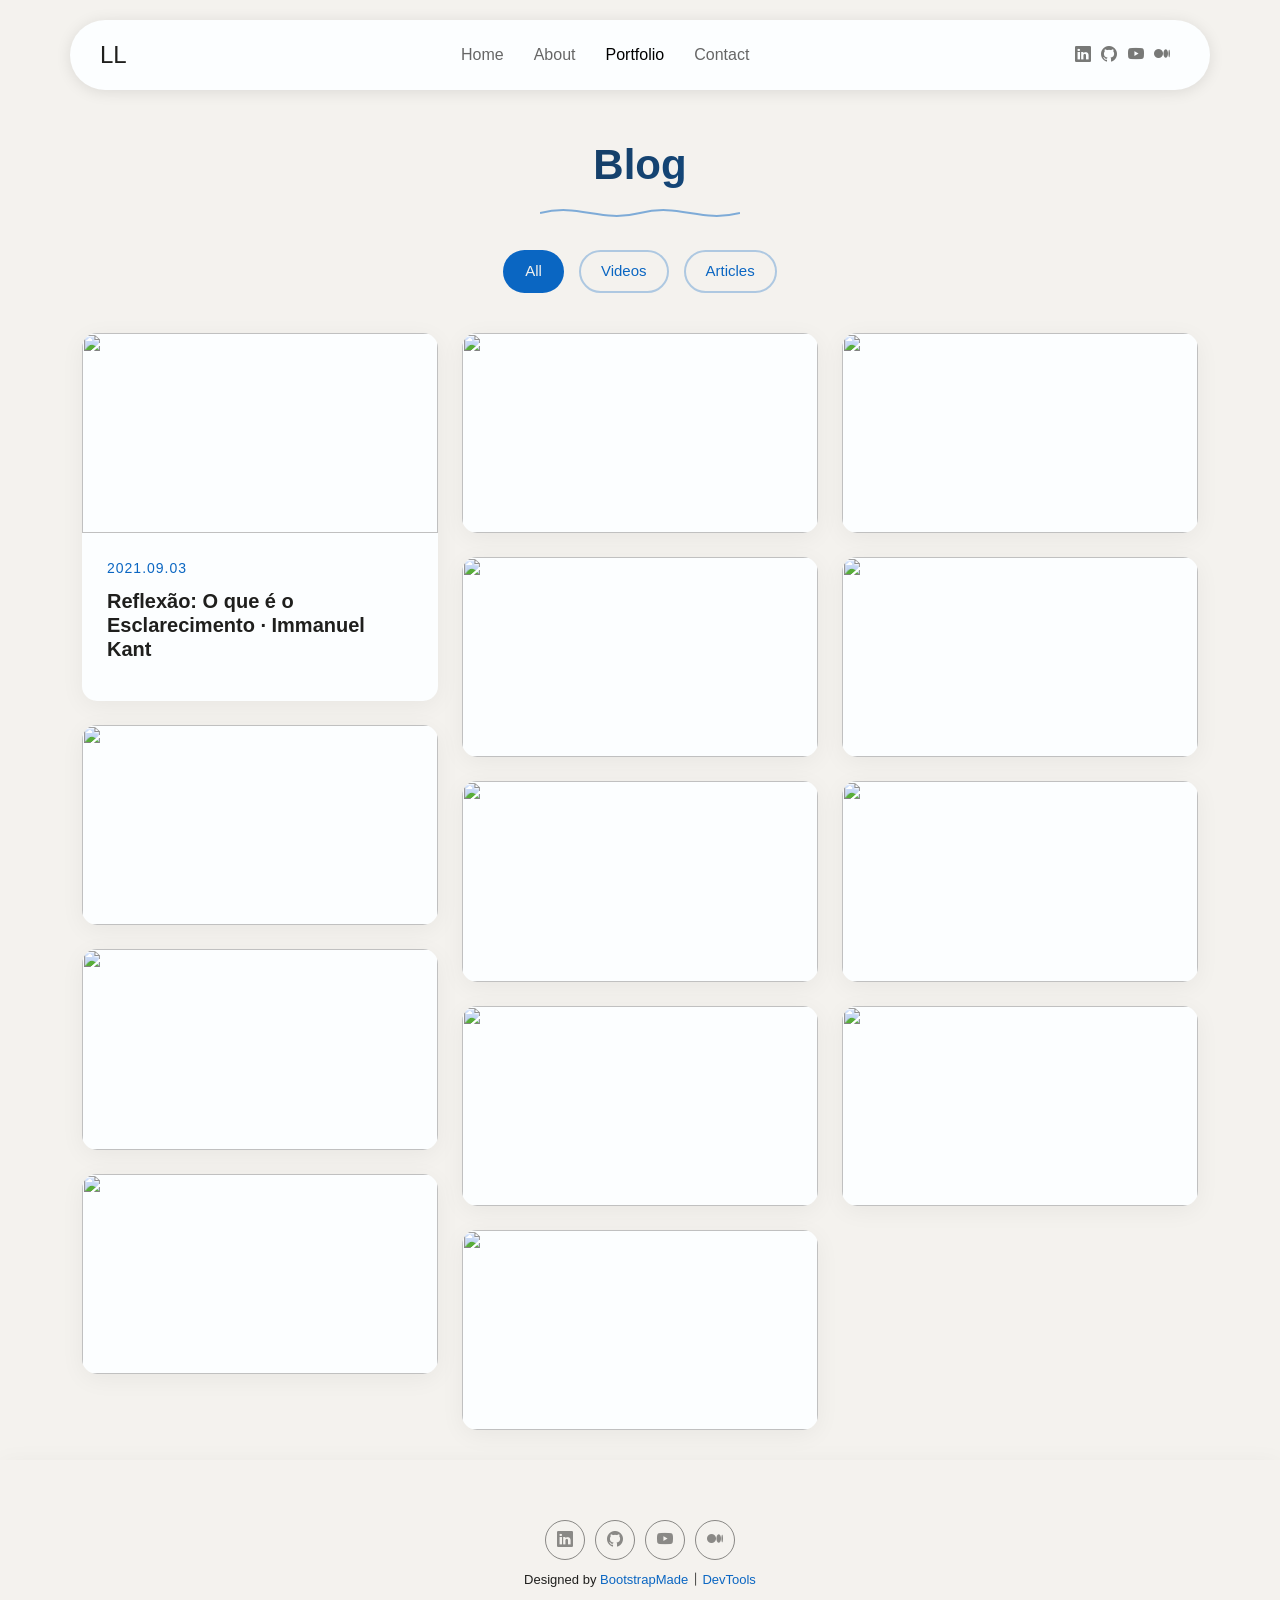
==== blog.html @ 1024ccae "att" ====
<!DOCTYPE html>
<html lang="en">

<head>
    <meta charset="utf-8">
    <meta content="width=device-width, initial-scale=1.0" name="viewport">
    <title>Blog | LucasLeal</title>
    <meta name="description" content="">
    <meta name="keywords" content="">

    <!-- Favicons -->
    <link href="https://avatars.githubusercontent.com/u/69632369?raw=true" rel="icon">
    <link href="https://avatars.githubusercontent.com/u/69632369?raw=true" rel="apple-touch-icon">

    <!-- Fonts -->
    <link href="https://fonts.googleapis.com" rel="preconnect">
    <link href="https://fonts.gstatic.com" rel="preconnect" crossorigin>
    <link
        href="https://fonts.googleapis.com/css2?family=Roboto:ital,wght@0,100;0,300;0,400;0,500;0,700;0,900;1,100;1,300;1,400;1,500;1,700;1,900&family=Noto+Sans:ital,wght@0,100;0,200;0,300;0,400;0,500;0,600;0,700;0,800;0,900;1,100;1,200;1,300;1,400;1,500;1,600;1,700;1,800;1,900&family=Questrial:wght@400&display=swap"
        rel="stylesheet">

    <!-- Vendor CSS Files -->
    <link href="assets/vendor/bootstrap/css/bootstrap.min.css" rel="stylesheet">
    <link href="assets/vendor/bootstrap-icons/bootstrap-icons.css" rel="stylesheet">
    <link href="assets/vendor/aos/aos.css" rel="stylesheet">
    <link href="assets/vendor/glightbox/css/glightbox.min.css" rel="stylesheet">
    <link href="assets/vendor/swiper/swiper-bundle.min.css" rel="stylesheet">

    <!-- Main CSS File -->
    <link href="assets/css/main.css" rel="stylesheet">
</head>

<body class="index-page">

    <header id="header" class="header d-flex align-items-center sticky-top">
        <div
            class="header-container container-fluid container-xl position-relative d-flex align-items-center justify-content-between">

            <a href="index.html" class="logo d-flex align-items-center me-auto me-xl-0">
                <!-- Uncomment the line below if you also wish to use an image logo -->
                <!-- <img src="assets/img/logo.webp" alt=""> -->
                <h1 class="sitename">LL</h1>
            </a>

            <nav id="navmenu" class="navmenu">
                <ul>
                    <li><a href="index.html">Home</a></li>
                    <li><a href="index.html#about">About</a></li>
                    <li><a href="index.html#portfolio">Portfolio</a></li>
                    <!-- <li><a href="index.html#services">Services</a></li> -->
                    <!-- <li><a href="resume.html" class="active">Resume</a></li> -->
                    <li><a href="index.html#contact">Contact</a></li>
                </ul>
                <i class="mobile-nav-toggle d-xl-none bi bi-list"></i>
            </nav>

            <div class="header-social-links">
                <a href="https://linkedin.com/in/lucasoal" class="linkedin" target="_blank"><i
                        class="bi bi-linkedin"></i></a>
                <a href="https://github.com/lucasoal" class="github" target="_blank"><i class="bi bi-github"></i></a>
                <a href="https://youtube.com/@lucas-oal" class="youtube" target="_blank"><i
                        class="bi bi-youtube"></i></a>
                <a href="https://lucasoal.medium.com/" class="medium" target="_blank"><i class="bi bi-medium"></i></a>
            </div>

        </div>
    </header>

    <main class="main">

        <section id="portfolio" class="portfolio section">

            <!-- Section Title -->
            <div class="container section-title" data-aos="fade-up">
                <h2>Blog</h2>
                <div class="title-shape">
                    <svg viewBox="0 0 200 20" xmlns="http://www.w3.org/2000/svg">
                        <path d="M 0,10 C 40,0 60,20 100,10 C 140,0 160,20 200,10" fill="none" stroke="currentColor"
                            stroke-width="2"></path>
                    </svg>
                </div>
            </div><!-- End Section Title -->

            <div class="container" data-aos="fade-up" data-aos-delay="100">

                <div class="isotope-layout" data-default-filter="*" data-layout="masonry" data-sort="original-order">

                    <div class="portfolio-filters-container" data-aos="fade-up" data-aos-delay="200">
                        <ul class="portfolio-filters isotope-filters">
                            <li data-filter="*" class="filter-active">All</li>
                            <li data-filter=".filter-vid">Videos</li>
                            <li data-filter=".filter-art">Articles</li>
                        </ul>
                    </div>

                    <div class="row g-4 isotope-container" data-aos="fade-up" data-aos-delay="300">

                        <div class="col-lg-4 col-md-6 portfolio-item isotope-item filter-vid filter-art">
                            <div class="portfolio-card">
                                <a target="_blank" href="content/blog/20210903.html">
                                    <div class="portfolio-image">
                                        <img src="https://encrypted-tbn0.gstatic.com/images?q=tbn:ANd9GcQqfZL1iNmmr-JO8pxd-GyeFeb7_mBfOXdqnLMTwGl5LSW4ZYGEUQ-g-eK-"
                                            class="img-fluid" alt="" loading="lazy">
                                    </div>
                                    <div class="portfolio-content">
                                        <span class="category">2021.09.03</span>
                                        <h3>Reflexão: O que é o Esclarecimento · Immanuel Kant</h3>
                                    </div>
                                </a>
                            </div>
                        </div>

                        <div class="col-lg-4 col-md-6 portfolio-item isotope-item filter-vid filter-vid">
                            <div class="portfolio-card">
                                <a target="_blank" href="https://youtube.com/watch?v=o0PtoeNzi6Y">
                                    <div class="portfolio-image">
                                        <img src="https://img.youtube.com/vi/o0PtoeNzi6Y/maxresdefault.jpg"
                                            class="img-fluid" alt="" loading="lazy">
                                    </div>
                                </a>
                            </div>
                        </div>

                        <div class="col-lg-4 col-md-6 portfolio-item isotope-item filter-vid filter-vid">
                            <div class="portfolio-card">
                                <a target="_blank" href="https://youtube.com/watch?v=UHiqBANw3MU">
                                    <div class="portfolio-image">
                                        <img src="https://img.youtube.com/vi/UHiqBANw3MU/maxresdefault.jpg"
                                            class="img-fluid" alt="" loading="lazy">
                                    </div>
                                </a>
                            </div>
                        </div>

                        <div class="col-lg-4 col-md-6 portfolio-item isotope-item filter-vid filter-vid">
                            <div class="portfolio-card">
                                <a target="_blank" href="https://youtube.com/watch?v=PtdKXMwFg2c">
                                    <div class="portfolio-image">
                                        <img src="https://img.youtube.com/vi/PtdKXMwFg2c/maxresdefault.jpg"
                                            class="img-fluid" alt="" loading="lazy">
                                    </div>
                                </a>
                            </div>
                        </div>

                        <div class="col-lg-4 col-md-6 portfolio-item isotope-item filter-vid filter-vid">
                            <div class="portfolio-card">
                                <a target="_blank" href="https://youtube.com/watch?v=E7MuDGmdPfQ">
                                    <div class="portfolio-image">
                                        <img src="https://img.youtube.com/vi/E7MuDGmdPfQ/maxresdefault.jpg"
                                            class="img-fluid" alt="" loading="lazy">
                                    </div>
                                </a>
                            </div>
                        </div>

                        <div class="col-lg-4 col-md-6 portfolio-item isotope-item filter-vid">
                            <div class="portfolio-card">
                                <a target="_blank" href="https://www.youtube.com/watch?v=v-wvgvImLEM">
                                    <div class="portfolio-image">
                                        <img src="https://img.youtube.com/vi/v-wvgvImLEM/maxresdefault.jpg"
                                            class="img-fluid" alt="" loading="lazy">
                                    </div>
                                </a>
                            </div>
                        </div>

                        <div class="col-lg-4 col-md-6 portfolio-item isotope-item filter-vid">
                            <div class="portfolio-card">
                                <a target="_blank" href="https://www.youtube.com/watch?v=ZxhF2IJcoic">
                                    <div class="portfolio-image">
                                        <img src="https://img.youtube.com/vi/ZxhF2IJcoic/maxresdefault.jpg"
                                            class="img-fluid" alt="" loading="lazy">
                                    </div>
                                </a>
                            </div>
                        </div>

                        <div class="col-lg-4 col-md-6 portfolio-item isotope-item filter-vid">
                            <div class="portfolio-card">
                                <a target="_blank" href="https://www.youtube.com/watch?v=_PSj1qLiiYw">
                                    <div class="portfolio-image">
                                        <img src="https://img.youtube.com/vi/_PSj1qLiiYw/maxresdefault.jpg"
                                            class="img-fluid" alt="" loading="lazy">
                                    </div>
                                </a>
                            </div>
                        </div>

                        <div class="col-lg-4 col-md-6 portfolio-item isotope-item filter-vid">
                            <div class="portfolio-card">
                                <a target="_blank" href="https://www.youtube.com/watch?v=UJZzpGr04xU">
                                    <div class="portfolio-image">
                                        <img src="https://img.youtube.com/vi/UJZzpGr04xU/maxresdefault.jpg"
                                            class="img-fluid" alt="" loading="lazy">
                                    </div>
                                </a>
                            </div>
                        </div>

                        <div class="col-lg-4 col-md-6 portfolio-item isotope-item filter-vid">
                            <div class="portfolio-card">
                                <a target="_blank" href="https://www.youtube.com/watch?v=zUuKocvuwJo">
                                    <div class="portfolio-image">
                                        <img src="https://img.youtube.com/vi/zUuKocvuwJo/maxresdefault.jpg"
                                            class="img-fluid" alt="" loading="lazy">
                                    </div>
                                </a>
                            </div>
                        </div>

                        <div class="col-lg-4 col-md-6 portfolio-item isotope-item filter-vid">
                            <div class="portfolio-card">
                                <a target="_blank" href="https://www.youtube.com/watch?v=li1b_TJkwVA">
                                    <div class="portfolio-image">
                                        <img src="https://img.youtube.com/vi/li1b_TJkwVA/maxresdefault.jpg"
                                            class="img-fluid" alt="" loading="lazy">
                                    </div>
                                </a>
                            </div>
                        </div>

                        <div class="col-lg-4 col-md-6 portfolio-item isotope-item filter-vid">
                            <div class="portfolio-card">
                                <a target="_blank" href="https://www.youtube.com/watch?v=KUU2pD9Y4Vo">
                                    <div class="portfolio-image">
                                        <img src="https://img.youtube.com/vi/KUU2pD9Y4Vo/maxresdefault.jpg"
                                            class="img-fluid" alt="" loading="lazy">
                                    </div>
                                </a>
                            </div>
                        </div>

                        <div class="col-lg-4 col-md-6 portfolio-item isotope-item filter-vid">
                            <div class="portfolio-card">
                                <a target="_blank" href="https://www.youtube.com/watch?v=JtbCQ2x296s">
                                    <div class="portfolio-image">
                                        <img src="https://img.youtube.com/vi/JtbCQ2x296s/maxresdefault.jpg"
                                            class="img-fluid" alt="" loading="lazy">
                                    </div>
                                </a>
                            </div>
                        </div>

                    </div>
                </div>
            </div>

        </section>
    </main>

    <footer id="footer" class="footer">

        <div class="container">
            <div class="social-links d-flex justify-content-center">
                <a href="https://linkedin.com/in/lucasoal" target="_blank"><i class="bi bi-linkedin"></i></a>
                <a href="https://github.com/lucasoal" target="_blank"><i class="bi bi-github"></i></a>
                <a href="https://youtube.com/@lucas-oal" target="_blank"><i class="bi bi-youtube"></i></a>
                <a href="https://lucasoal.medium.com/" target="_blank"><i class="bi bi-medium"></i></a>
            </div>
            <div class="credits">
                <!-- All the links in the footer should remain intact. -->
                <!-- You can delete the links only if you've purchased the pro version. -->
                <!-- Licensing information: https://bootstrapmade.com/license/ -->
                <!-- Purchase the pro version with working PHP/AJAX contact form: [buy-url] -->
                Designed by <a href="https://bootstrapmade.com/">BootstrapMade</a> ⏐ <a
                    href="https://bootstrapmade.com/tools/">DevTools</a>
            </div>
        </div>

    </footer>

    <!-- Scroll Top -->
    <a href="#" id="scroll-top" class="scroll-top d-flex align-items-center justify-content-center"><i
            class="bi bi-arrow-up-short"></i></a>

    <!-- Vendor JS Files -->
    <script src="assets/vendor/bootstrap/js/bootstrap.bundle.min.js"></script>
    <script src="assets/vendor/php-email-form/validate.js"></script>
    <script src="assets/vendor/aos/aos.js"></script>
    <script src="assets/vendor/waypoints/noframework.waypoints.js"></script>
    <script src="assets/vendor/glightbox/js/glightbox.min.js"></script>
    <script src="assets/vendor/imagesloaded/imagesloaded.pkgd.min.js"></script>
    <script src="assets/vendor/isotope-layout/isotope.pkgd.min.js"></script>
    <script src="assets/vendor/swiper/swiper-bundle.min.js"></script>

    <!-- Main JS File -->
    <script src="assets/js/main.js"></script>

</body>

</html>
---- assets/css/main.css ----
/**
* Template Name: LL
* Template URL: https://bootstrapmade.com/easyfolio-bootstrap-portfolio-template/
* Updated: Feb 21 2025 with Bootstrap v5.3.3
* Author: BootstrapMade.com
* License: https://bootstrapmade.com/license/
*/

/*--------------------------------------------------------------
# Font & Color Variables
# Help: https://bootstrapmade.com/color-system/
--------------------------------------------------------------*/
/* Fonts */
:root {
  --default-font: "Helvetica", "Roboto", system-ui, -apple-system, "Segoe UI", Roboto, Arial, "Noto Sans", "Liberation Sans", sans-serif, "Apple Color Emoji", "Segoe UI Emoji", "Segoe UI Symbol", "Noto Color Emoji";
  --heading-font: "Helvetica", "Questrial", sans-serif;
  --nav-font: "Helvetica", "Noto Sans", sans-serif;
}

/* Global Colors - The following color variables are used throughout the website. Updating them here will change the color scheme of the entire website */
:root {
  --background-color: #F4F2EE;
  /* Background color for the entire website, including individual sections */
  --default-color: #1f1f1d;
  /* Default color used for the majority of the text content across the entire website */
  --heading-color: #1f1f1d;
  /* Color for headings, subheadings and title throughout the website */
  --accent-color: #0A66C2;
  /* Accent color that represents your brand on the website. It's used for buttons, links, and other elements that need to stand out */
  --surface-color: #fcfeff;
  /* The surface color is used as a background of boxed elements within sections, such as cards, icon boxes, or other elements that require a visual separation from the global background. */
  --contrast-color: #F4F2EE;
  /* Contrast color for text, ensuring readability against backgrounds of accent, heading, or default colors. */
}

/* Nav Menu Colors - The following color variables are used specifically for the navigation menu. They are separate from the global colors to allow for more customization options */
:root {
  --nav-color: #666666;
  /* The default color of the main navmenu links */
  --nav-hover-color: #000000;
  /* Applied to main navmenu links when they are hovered over or active */
  --nav-mobile-background-color: #1B1F23;
  /* Used as the background color for mobile navigation menu */
  --nav-dropdown-background-color: #1B1F23;
  /* Used as the background color for dropdown items that appear when hovering over primary navigation items */
  --nav-dropdown-color: #F4F2EE;
  /* Used for navigation links of the dropdown items in the navigation menu. */
  --nav-dropdown-hover-color: #0A66C2;
  /* Similar to --nav-hover-color, this color is applied to dropdown navigation links when they are hovered over. */
}

/* Color Presets - These classes override global colors when applied to any section or element, providing reuse of the sam color scheme. */

.light-background {
  --background-color: #ffffff;
  --surface-color: #DDE7F1;
}

.dark-background {
  --background-color: #000000;
  --default-color: #e2e2e0;
  --heading-color: #ffffff;
  --accent-color: #0A66C2;
  --surface-color: #1B1F23;
  --contrast-color: #000000;
}

/* Smooth scroll */
:root {
  scroll-behavior: smooth;
}

/*--------------------------------------------------------------
# General Styling & Shared Classes
--------------------------------------------------------------*/
body {
  color: var(--default-color);
  background-color: var(--background-color);
  font-family: var(--default-font);
}

a {
  color: var(--accent-color);
  text-decoration: none;
  transition: 0.3s;
}

a:hover {
  color: color-mix(in srgb, var(--accent-color), transparent 25%);
  text-decoration: none;
}

h1,
h2,
h3,
h4,
h5,
h6 {
  color: var(--heading-color);
  font-family: var(--heading-font);
}

/* PHP Email Form Messages
------------------------------*/
.php-email-form .error-message {
  display: none;
  background: #df1529;
  color: #ffffff;
  text-align: left;
  padding: 15px;
  margin-bottom: 24px;
  font-weight: 600;
}

.php-email-form .sent-message {
  display: none;
  color: #ffffff;
  background: #059652;
  text-align: center;
  padding: 15px;
  margin-bottom: 24px;
  font-weight: 600;
}

.php-email-form .loading {
  display: none;
  background: var(--surface-color);
  text-align: center;
  padding: 15px;
  margin-bottom: 24px;
}

.php-email-form .loading:before {
  content: "";
  display: inline-block;
  border-radius: 50%;
  width: 24px;
  height: 24px;
  margin: 0 10px -6px 0;
  border: 3px solid var(--accent-color);
  border-top-color: var(--surface-color);
  animation: php-email-form-loading 1s linear infinite;
}

@keyframes php-email-form-loading {
  0% {
    transform: rotate(0deg);
  }

  100% {
    transform: rotate(360deg);
  }
}

/*--------------------------------------------------------------
# Global Header
--------------------------------------------------------------*/
.header {
  color: var(--default-color);
  background-color: var(--background-color);
  padding: 20px 0;
  transition: all 0.5s;
  z-index: 997;
}

.header .header-container {
  background: var(--surface-color);
  border-radius: 50px;
  padding: 5px 25px;
  box-shadow: 0px 2px 15px rgba(0, 0, 0, 0.1);
}

.header .logo {
  line-height: 1;
}

.header .logo img {
  max-height: 36px;
  margin-right: 8px;
}

.header .logo h1 {
  font-size: 24px;
  margin: 0;
  padding-left: 5px;
  font-weight: 500;
  color: var(--heading-color);
}

.header .header-social-links {
  padding-right: 15px;
}

.header .header-social-links a {
  color: color-mix(in srgb, var(--default-color), transparent 40%);
  padding-left: 6px;
  display: inline-block;
  transition: 0.3s;
  font-size: 16px;
}

.header .header-social-links a:hover {
  color: var(--accent-color);
}

.header .header-social-links a i {
  line-height: 0px;
}

@media (max-width: 1200px) {
  .header {
    padding-top: 10px;
  }

  .header .header-container {
    margin-left: 10px;
    margin-right: 10px;
    padding: 10px 5px 10px 15px;
  }

  .header .logo {
    order: 1;
  }

  .header .header-social-links {
    order: 2;
  }

  .header .navmenu {
    order: 3;
  }
}

/*--------------------------------------------------------------
# Navigation Menu
--------------------------------------------------------------*/
/* Navmenu - Desktop */
@media (min-width: 1200px) {
  .navmenu {
    padding: 0;
  }

  .navmenu ul {
    margin: 0;
    padding: 0;
    display: flex;
    list-style: none;
    align-items: center;
  }

  .navmenu li {
    position: relative;
  }

  .navmenu a,
  .navmenu a:focus {
    color: var(--nav-color);
    padding: 18px 15px;
    font-size: 16px;
    font-family: var(--nav-font);
    /* font-weight: bold; */
    display: flex;
    align-items: center;
    justify-content: space-between;
    white-space: nowrap;
    transition: 0.3s;
  }

  .navmenu a i,
  .navmenu a:focus i {
    font-size: 12px;
    line-height: 0;
    margin-left: 5px;
    transition: 0.3s;
  }

  .navmenu li:last-child a {
    padding-right: 0;
  }

  .navmenu li:hover>a,
  .navmenu .active,
  .navmenu .active:focus {
    color: var(--nav-hover-color);
  }

  .navmenu .dropdown ul {
    margin: 0;
    padding: 10px 0;
    background: var(--nav-dropdown-background-color);
    display: block;
    position: absolute;
    visibility: hidden;
    left: 14px;
    top: 130%;
    opacity: 0;
    transition: 0.3s;
    border-radius: 4px;
    z-index: 99;
    box-shadow: 0px 0px 30px rgba(0, 0, 0, 0.1);
  }

  .navmenu .dropdown ul li {
    min-width: 200px;
  }

  .navmenu .dropdown ul a {
    padding: 10px 20px;
    font-size: 15px;
    text-transform: none;
    color: var(--nav-dropdown-color);
  }

  .navmenu .dropdown ul a i {
    font-size: 12px;
  }

  .navmenu .dropdown ul a:hover,
  .navmenu .dropdown ul .active:hover,
  .navmenu .dropdown ul li:hover>a {
    color: var(--nav-dropdown-hover-color);
  }

  .navmenu .dropdown:hover>ul {
    opacity: 1;
    top: 100%;
    visibility: visible;
  }

  .navmenu .dropdown .dropdown ul {
    top: 0;
    left: -90%;
    visibility: hidden;
  }

  .navmenu .dropdown .dropdown:hover>ul {
    opacity: 1;
    top: 0;
    left: -100%;
    visibility: visible;
  }
}

/* Navmenu - Mobile */
@media (max-width: 1199px) {
  .mobile-nav-toggle {
    color: var(--nav-color);
    font-size: 28px;
    line-height: 0;
    margin-right: 10px;
    cursor: pointer;
    transition: color 0.3s;
  }

  .navmenu {
    padding: 0;
    z-index: 9997;
  }

  .navmenu ul {
    display: none;
    list-style: none;
    position: absolute;
    inset: 60px 20px 20px 20px;
    padding: 10px 0;
    margin: 0;
    border-radius: 6px;
    background-color: var(--nav-mobile-background-color);
    overflow-y: auto;
    transition: 0.3s;
    z-index: 9998;
    box-shadow: 0px 0px 30px rgba(0, 0, 0, 0.1);
  }

  .navmenu a,
  .navmenu a:focus {
    color: var(--nav-dropdown-color);
    padding: 10px 20px;
    font-family: var(--nav-font);
    font-size: 17px;
    font-weight: 500;
    display: flex;
    align-items: center;
    justify-content: space-between;
    white-space: nowrap;
    transition: 0.3s;
  }

  .navmenu a i,
  .navmenu a:focus i {
    font-size: 12px;
    line-height: 0;
    margin-left: 5px;
    width: 30px;
    height: 30px;
    display: flex;
    align-items: center;
    justify-content: center;
    border-radius: 50%;
    transition: 0.3s;
    background-color: color-mix(in srgb, var(--accent-color), transparent 90%);
  }

  .navmenu a i:hover,
  .navmenu a:focus i:hover {
    background-color: var(--accent-color);
    color: var(--contrast-color);
  }

  .navmenu a:hover,
  .navmenu .active,
  .navmenu .active:focus {
    color: var(--nav-dropdown-hover-color);
  }

  .navmenu .active i,
  .navmenu .active:focus i {
    background-color: var(--accent-color);
    color: var(--contrast-color);
    transform: rotate(180deg);
  }

  .navmenu .dropdown ul {
    position: static;
    display: none;
    z-index: 99;
    padding: 10px 0;
    margin: 10px 20px;
    background-color: var(--nav-dropdown-background-color);
    border: 1px solid color-mix(in srgb, var(--default-color), transparent 90%);
    box-shadow: none;
    transition: all 0.5s ease-in-out;
  }

  .navmenu .dropdown ul ul {
    background-color: rgba(33, 37, 41, 0.1);
  }

  .navmenu .dropdown>.dropdown-active {
    display: block;
    background-color: rgba(33, 37, 41, 0.03);
  }

  .mobile-nav-active {
    overflow: hidden;
  }

  .mobile-nav-active .mobile-nav-toggle {
    color: #fff;
    position: absolute;
    font-size: 32px;
    top: 15px;
    right: 15px;
    margin-right: 0;
    z-index: 9999;
  }

  .mobile-nav-active .navmenu {
    position: fixed;
    overflow: hidden;
    inset: 0;
    background: rgba(33, 37, 41, 0.8);
    transition: 0.3s;
  }

  .mobile-nav-active .navmenu>ul {
    display: block;
  }
}

/*--------------------------------------------------------------
# Global Footer
--------------------------------------------------------------*/
.footer {
  color: var(--default-color);
  background-color: var(--background-color);
  font-size: 14px;
  padding: 40px 0;
  position: relative;
  box-shadow: 0 5px 25px rgba(0, 0, 0, 0.05);
}

.footer .copyright p {
  margin-bottom: 0;
}

.footer .social-links {
  margin-top: 20px;
}

.footer .social-links a {
  display: flex;
  align-items: center;
  justify-content: center;
  width: 40px;
  height: 40px;
  border-radius: 50%;
  border: 1px solid color-mix(in srgb, var(--default-color), transparent 50%);
  font-size: 16px;
  color: color-mix(in srgb, var(--default-color), transparent 50%);
  margin: 0 5px;
  transition: 0.3s;
}

.footer .social-links a:hover {
  color: var(--accent-color);
  border-color: var(--accent-color);
}

.footer .credits {
  margin-top: 10px;
  font-size: 13px;
  text-align: center;
}

/*--------------------------------------------------------------
# Scroll Top Button
--------------------------------------------------------------*/
.scroll-top {
  position: fixed;
  visibility: hidden;
  opacity: 0;
  right: 15px;
  bottom: -15px;
  z-index: 99999;
  background-color: var(--accent-color);
  width: 44px;
  height: 44px;
  border-radius: 50px;
  transition: all 0.4s;
}

.scroll-top i {
  font-size: 24px;
  color: var(--contrast-color);
  line-height: 0;
}

.scroll-top:hover {
  background-color: color-mix(in srgb, var(--accent-color), transparent 20%);
  color: var(--contrast-color);
}

.scroll-top.active {
  visibility: visible;
  opacity: 1;
  bottom: 15px;
}

/*--------------------------------------------------------------
# Disable aos animation delay on mobile devices
--------------------------------------------------------------*/
@media screen and (max-width: 768px) {
  [data-aos-delay] {
    transition-delay: 0 !important;
  }
}

/*--------------------------------------------------------------
# Global Page Titles & Breadcrumbs
--------------------------------------------------------------*/
.page-title {
  text-align: center;
  padding: 20px 0;
}

.page-title .breadcrumbs {
  margin-bottom: 1.5rem;
}

.page-title .breadcrumbs .breadcrumb {
  justify-content: center;
  margin: 0;
  padding: 0;
  background: none;
}

.page-title .breadcrumbs .breadcrumb .breadcrumb-item {
  font-size: 0.9rem;
  color: color-mix(in srgb, var(--default-color), transparent 30%);
}

.page-title .breadcrumbs .breadcrumb .breadcrumb-item.active {
  color: var(--accent-color);
}

.page-title .breadcrumbs .breadcrumb .breadcrumb-item a {
  color: inherit;
  text-decoration: none;
  transition: color 0.3s ease;
}

.page-title .breadcrumbs .breadcrumb .breadcrumb-item a:hover {
  color: var(--accent-color);
}

.page-title .breadcrumbs .breadcrumb .breadcrumb-item a i {
  font-size: 0.9rem;
  margin-right: 0.2rem;
}

.page-title .breadcrumbs .breadcrumb .breadcrumb-item+.breadcrumb-item::before {
  color: color-mix(in srgb, var(--default-color), transparent 50%);
}

.page-title .title-wrapper {
  max-width: 800px;
  margin: 0 auto;
  padding: 1rem 0;
}

.page-title .title-wrapper h1 {
  font-size: 2.5rem;
  margin-bottom: 1rem;
  font-weight: 700;
  color: var(--heading-color);
}

.page-title .title-wrapper p {
  font-size: 1.1rem;
  color: color-mix(in srgb, var(--default-color), transparent 20%);
  margin: 0;
  line-height: 1.6;
}

@media (max-width: 768px) {
  .page-title .title-wrapper h1 {
    font-size: 2rem;
  }

  .page-title .title-wrapper p {
    font-size: 1rem;
  }
}

@media (max-width: 576px) {
  .page-title .title-wrapper h1 {
    font-size: 1.75rem;
  }
}

/*--------------------------------------------------------------
# Global Sections
--------------------------------------------------------------*/
section,
.section {
  color: var(--default-color);
  background-color: var(--background-color);
  padding: 30px 0;
  scroll-margin-top: 90px;
  overflow: clip;
}

@media (max-width: 1199px) {

  section,
  .section {
    scroll-margin-top: 66px;
  }
}

/*--------------------------------------------------------------
# Global Section Titles
--------------------------------------------------------------*/
.section-title {
  text-align: center;
  padding-bottom: 30px;
  position: relative;
}

.section-title h2 {
  font-size: 42px;
  font-weight: 700;
  margin-bottom: 10px;
  background: linear-gradient(120deg, var(--heading-color), var(--accent-color));
  -webkit-background-clip: text;
  -webkit-text-fill-color: transparent;
  background-clip: text;
  position: relative;
}

.section-title .title-shape {
  width: 200px;
  height: 20px;
  margin: 0 auto;
  color: var(--accent-color);
  opacity: 0.5;
}

.section-title .title-shape svg {
  width: 100%;
  height: 100%;
}

.section-title p {
  margin: 15px auto 0;
  font-size: 16px;
  max-width: 700px;
  color: color-mix(in srgb, var(--default-color), transparent 25%);
  line-height: 1.8;
}

@media (max-width: 768px) {
  .section-title h2 {
    font-size: 32px;
  }

  .section-title .subtitle-wrapper .subtitle {
    font-size: 13px;
  }
}

/*--------------------------------------------------------------
# Hero Section
--------------------------------------------------------------*/
.hero {
  padding: 30px 0;
  position: relative;
  overflow: hidden;
}

.hero .content h2 {
  font-size: 3.5rem;
  font-weight: 700;
  line-height: 1.2;
  margin-bottom: 1.5rem;
}

@media (max-width: 991px) {
  .hero .content h2 {
    font-size: 2.5rem;
  }
}

.hero .content .lead {
  font-size: 1.25rem;
  margin-bottom: 2rem;
  color: color-mix(in srgb, var(--default-color), transparent 20%);
}

.hero .cta-buttons {
  display: flex;
  gap: 1rem;
  margin-bottom: 3rem;
}

@media (max-width: 576px) {
  .hero .cta-buttons {
    flex-direction: column;
  }
}

.hero .cta-buttons .btn {
  padding: 0.8rem 2rem;
  font-size: 1rem;
  font-weight: 500;
  border-radius: 50px;
  transition: all 0.3s ease;
}

.hero .cta-buttons .btn.btn-primary {
  background-color: var(--accent-color);
  border-color: var(--accent-color);
  color: var(--contrast-color);
}

.hero .cta-buttons .btn.btn-primary:hover {
  background-color: color-mix(in srgb, var(--accent-color), transparent 15%);
  border-color: color-mix(in srgb, var(--accent-color), transparent 15%);
  transform: translateY(-2px);
}

.hero .cta-buttons .btn.btn-outline {
  border: 2px solid color-mix(in srgb, var(--accent-color), transparent 70%);
  color: var(--accent-color);
  background: transparent;
}

.hero .cta-buttons .btn.btn-outline:hover {
  background-color: var(--accent-color);
  color: var(--contrast-color);
  transform: translateY(-2px);
}

.hero .hero-stats {
  display: flex;
  gap: 3rem;
  margin-top: 2rem;
}

@media (max-width: 576px) {
  .hero .hero-stats {
    flex-direction: column;
    gap: 1.5rem;
  }
}

.hero .hero-stats .stat-item .stat-number {
  display: block;
  font-size: 2.5rem;
  font-weight: 700;
  color: var(--heading-color);
  line-height: 1;
}

.hero .hero-stats .stat-item .stat-label {
  font-size: 0.9rem;
  color: color-mix(in srgb, var(--default-color), transparent 30%);
  margin-top: 0.5rem;
  display: block;
}

.hero .hero-image {
  position: relative;
  padding: 2rem;
}

.hero .hero-image img {
  position: relative;
  z-index: 2;
}

.hero .hero-image .shape-1,
.hero .hero-image .shape-2 {
  position: absolute;
  border-radius: 30% 70% 70% 30%/30% 30% 70% 70%;
  z-index: 1;
}

.hero .hero-image .shape-1 {
  width: 300px;
  height: 300px;
  background-color: color-mix(in srgb, var(--accent-color), transparent 85%);
  top: -20px;
  right: -20px;
  animation: morphShape 15s linear infinite;
}

.hero .hero-image .shape-2 {
  width: 200px;
  height: 200px;
  background-color: color-mix(in srgb, var(--heading-color), transparent 90%);
  bottom: -20px;
  left: -20px;
  animation: morphShape 20s linear infinite reverse;
}

@media (max-width: 991px) {
  .hero {
    text-align: center;
    padding: 30px 0;
  }

  .hero .cta-buttons {
    justify-content: center;
  }

  .hero .hero-stats {
    justify-content: center;
  }

  .hero .hero-image {
    margin-top: 3rem;
  }
}

@keyframes morphShape {
  0% {
    border-radius: 30% 70% 70% 30%/30% 30% 70% 70%;
  }

  25% {
    border-radius: 58% 42% 75% 25%/76% 46% 54% 24%;
  }

  50% {
    border-radius: 50% 50% 33% 67%/55% 27% 73% 45%;
  }

  75% {
    border-radius: 33% 67% 58% 42%/63% 68% 32% 37%;
  }

  100% {
    border-radius: 30% 70% 70% 30%/30% 30% 70% 70%;
  }
}

/*--------------------------------------------------------------
# About Section
--------------------------------------------------------------*/
.about .about-image {
  position: relative;
}

.about .about-image img {
  box-shadow: 0 0 30px rgba(0, 0, 0, 0.1);
}

.about .about-content {
  padding-left: 2rem;
}

@media (max-width: 991.98px) {
  .about .about-content {
    padding-left: 0;
    margin-top: 3rem;
  }
}

.about .about-content .subtitle {
  font-size: 0.875rem;
  font-weight: 600;
  letter-spacing: 2px;
  color: var(--accent-color);
  margin-bottom: 1rem;
  display: block;
}

.about .about-content h2 {
  font-size: 2rem;
  font-weight: 700;
  margin-bottom: 1.5rem;
}

.about .about-content .lead {
  font-size: 1.1rem;
  color: color-mix(in srgb, var(--default-color), transparent 25%);
}

.about .personal-info {
  margin-top: 2rem;
  padding: 2rem;
  background-color: var(--surface-color);
  border-radius: 1rem;
  box-shadow: 0 0 30px rgba(0, 0, 0, 0.05);
}

.about .personal-info .info-item {
  display: flex;
  flex-direction: column;
  gap: 0.5rem;
}

.about .personal-info .info-item .label {
  font-size: 0.875rem;
  color: color-mix(in srgb, var(--default-color), transparent 40%);
}

.about .personal-info .info-item .value {
  font-weight: 600;
  color: var(--heading-color);
}

.about .signature {
  display: flex;
  align-items: center;
  gap: 1.5rem;
}

.about .signature .signature-image {
  max-width: 150px;
}

.about .signature .signature-info h4 {
  font-size: 1.25rem;
  margin-bottom: 0.25rem;
}

.about .signature .signature-info p {
  font-size: 0.875rem;
  color: color-mix(in srgb, var(--default-color), transparent 40%);
  margin: 0;
}

/*--------------------------------------------------------------
# Skills Section
--------------------------------------------------------------*/
.skills .skill-box {
  background-color: var(--surface-color);
  padding: 2rem;
  border-radius: 8px;
  box-shadow: 0 0 20px rgba(0, 0, 0, 0.05);
}

.skills .skill-box h3 {
  font-size: 1.2rem;
  margin-bottom: 1rem;
  font-weight: 600;
}

.skills .skill-box p {
  font-size: 0.9rem;
  margin-bottom: 0.8rem;
  opacity: 0.6;
}

.skills .skill-box .progress {
  background-color: color-mix(in srgb, var(--accent-color), transparent 85%);
  border-radius: 50px;
  height: 8px;
  margin-top: 5px;
  overflow: hidden;
}

.skills .skill-box .progress .progress-bar {
  background-color: var(--accent-color);
  height: 100%;
  position: relative;
  border-radius: 50px;
  transition: 0.9s;
  width: 1px;
}

/*--------------------------------------------------------------
# Resume Section
--------------------------------------------------------------*/
.resume .resume-wrapper .resume-block {
  margin-bottom: 3rem;
}

.resume .resume-wrapper .resume-block:last-child {
  margin-bottom: 0;
}

.resume .resume-wrapper .resume-block h2 {
  font-size: 2rem;
  margin-bottom: 0.8rem;
  font-weight: 700;
}

.resume .resume-wrapper .resume-block h2 span {
  color: var(--accent-color);
}

.resume .resume-wrapper .resume-block .lead {
  color: color-mix(in srgb, var(--default-color), transparent 25%);
  margin-bottom: 3rem;
}

.resume .resume-wrapper .timeline {
  position: relative;
}

.resume .resume-wrapper .timeline::before {
  content: "";
  position: absolute;
  left: 20%;
  top: 0;
  height: 100%;
  width: 2px;
  background-color: color-mix(in srgb, var(--accent-color), transparent 85%);
}

.resume .resume-wrapper .timeline .timeline-item {
  display: flex;
  align-items: flex-start;
  margin-bottom: 2.5rem;
  position: relative;
}

.resume .resume-wrapper .timeline .timeline-item:last-child {
  margin-bottom: 0;
}

.resume .resume-wrapper .timeline .timeline-item .timeline-left {
  width: 20%;
  padding-right: 3rem;
}

.resume .resume-wrapper .timeline .timeline-item .timeline-left .company {
  color: var(--heading-color);
  font-weight: 600;
  font-size: 1.1rem;
  margin-bottom: 0.25rem;
}

.resume .resume-wrapper .timeline .timeline-item .timeline-left .period {
  color: var(--accent-color);
  font-size: 0.9rem;
}

.resume .resume-wrapper .timeline .timeline-item .timeline-dot {
  position: absolute;
  left: calc(20% + 1px);
  transform: translateX(-50%);
  width: 1rem;
  height: 1rem;
  background-color: var(--accent-color);
  border-radius: 50%;
}

.resume .resume-wrapper .timeline .timeline-item .timeline-right {
  width: 70%;
  padding-left: 3rem;
  margin-top: -4px;
}

.resume .resume-wrapper .timeline .timeline-item .timeline-right .position {
  color: var(--heading-color);
  font-size: 1.2rem;
  margin-bottom: 0.6rem;
  font-weight: 600;
}

.resume .resume-wrapper .timeline .timeline-item .timeline-right .description {
  color: color-mix(in srgb, var(--default-color), transparent 25%);
}

.resume .resume-wrapper .timeline .timeline-item .timeline-right ul {
  padding-left: 15px;
}

.resume .resume-wrapper .timeline .timeline-item .timeline-right ul li {
  padding-bottom: 0px;
}

@media (max-width: 992px) {
  .resume .resume-wrapper .resume-block h2 {
    font-size: 2rem;
  }

  .resume .resume-wrapper .timeline::before {
    left: 1rem;
  }

  .resume .resume-wrapper .timeline .timeline-item {
    flex-direction: column;
    margin-bottom: 20px;
  }

  .resume .resume-wrapper .timeline .timeline-item .timeline-left {
    width: 100%;
    text-align: left;
    padding-right: 0;
    padding-left: 2.5rem;
    margin-bottom: 1.6rem;
    margin-top: -4px;
  }

  .resume .resume-wrapper .timeline .timeline-item .timeline-dot {
    left: calc(1rem + 1px);
  }

  .resume .resume-wrapper .timeline .timeline-item .timeline-right {
    width: 100%;
    padding-left: 2.5rem;
  }
}

/*--------------------------------------------------------------
# Portfolio Section
--------------------------------------------------------------*/
.portfolio .portfolio-filters-container {
  margin-bottom: 40px;
}

.portfolio .portfolio-filters {
  display: flex;
  justify-content: center;
  gap: 15px;
  flex-wrap: wrap;
  padding: 0;
  margin: 0;
  list-style: none;
}

.portfolio .portfolio-filters li {
  font-size: 15px;
  font-weight: 500;
  padding: 8px 20px;
  cursor: pointer;
  border-radius: 30px;
  border: 2px solid color-mix(in srgb, var(--accent-color), transparent 70%);
  color: var(--accent-color);
  transition: all 0.3s ease-in-out;
}

.portfolio .portfolio-filters li:hover {
  background-color: var(--accent-color);
  color: var(--contrast-color);
  transform: translateY(-5px);
}

.portfolio .portfolio-filters li.filter-active {
  background-color: var(--accent-color);
  color: var(--contrast-color);
}

.portfolio .portfolio-card {
  background-color: var(--surface-color);
  border-radius: 15px;
  overflow: hidden;
  box-shadow: 0 5px 25px rgba(0, 0, 0, 0.05);
  transition: all 0.3s ease-in-out;
}

.portfolio .portfolio-card:hover {
  transform: translateY(-10px);
  box-shadow: 0 8px 35px rgba(0, 0, 0, 0.1);
}

.portfolio .portfolio-card:hover .portfolio-overlay {
  opacity: 1;
  visibility: visible;
}

.portfolio .portfolio-card:hover .portfolio-overlay .portfolio-actions {
  transform: translateY(0);
}

.portfolio .portfolio-card .portfolio-image {
  position: relative;
  overflow: hidden;
  aspect-ratio: 16/9;
}

.portfolio .portfolio-card .portfolio-image img {
  width: 100%;
  height: 100%;
  object-fit: cover;
  transition: transform 0.6s ease-in-out;
}

.portfolio .portfolio-card .portfolio-overlay {
  position: absolute;
  top: 0;
  left: 0;
  width: 100%;
  height: 100%;
  background: linear-gradient(to top, rgba(0, 0, 0, 0.7), transparent);
  opacity: 0;
  visibility: hidden;
  transition: all 0.4s ease-in-out;
  display: flex;
  align-items: flex-end;
  padding: 20px;
}

.portfolio .portfolio-card .portfolio-overlay .portfolio-actions {
  transform: translateY(20px);
  transition: all 0.4s ease-in-out;
  display: flex;
  gap: 15px;
}

.portfolio .portfolio-card .portfolio-overlay .portfolio-actions a {
  width: 45px;
  height: 45px;
  background-color: var(--surface-color);
  border-radius: 50%;
  display: flex;
  align-items: center;
  justify-content: center;
  color: var(--accent-color);
  font-size: 20px;
  transition: all 0.3s ease;
}

.portfolio .portfolio-card .portfolio-overlay .portfolio-actions a:hover {
  background-color: var(--accent-color);
  color: var(--contrast-color);
  transform: scale(1.1);
}

.portfolio .portfolio-card .portfolio-content {
  padding: 25px;
}

.portfolio .portfolio-card .portfolio-content .category {
  font-size: 14px;
  color: var(--accent-color);
  text-transform: uppercase;
  letter-spacing: 1px;
  font-weight: 500;
  display: block;
  margin-bottom: 10px;
}

.portfolio .portfolio-card .portfolio-content h3 {
  font-size: 20px;
  margin: 0 0 15px;
  font-weight: 600;
  transition: color 0.3s ease;
}

.portfolio .portfolio-card .portfolio-content h3:hover {
  color: var(--accent-color);
}

.portfolio .portfolio-card .portfolio-content p {
  font-size: 15px;
  color: color-mix(in srgb, var(--default-color), transparent 30%);
  margin: 0;
  line-height: 1.6;
}

@media (max-width: 768px) {
  .portfolio .portfolio-filters li {
    font-size: 14px;
    padding: 6px 15px;
  }

  .portfolio .portfolio-card .portfolio-content {
    padding: 20px;
  }

  .portfolio .portfolio-card .portfolio-content h3 {
    font-size: 18px;
  }

  .portfolio .portfolio-card .portfolio-content p {
    font-size: 14px;
  }
}

/*--------------------------------------------------------------
# Testimonials Section
--------------------------------------------------------------*/
.testimonials .testimonials-slider {
  width: 100%;
  position: relative;
  padding-bottom: 30px;
}

.testimonials .swiper-wrapper {
  height: auto;
}

.testimonials .testimonial-item {
  background-color: var(--surface-color);
  padding: 40px;
  border-radius: 20px;
}

@media (max-width: 575px) {
  .testimonials .testimonial-item {
    padding: 20px;
  }
}

.testimonials .testimonial-item h2 {
  font-size: 24px;
  font-weight: 600;
  margin-bottom: 20px;
}

.testimonials .testimonial-item p {
  font-size: 16px;
  line-height: 1.8;
  margin-bottom: 30px;
  font-style: italic;
}

.testimonials .testimonial-item .profile {
  gap: 15px;
}

.testimonials .testimonial-item .profile .profile-img {
  width: 30px;
  height: 30px;
  border-radius: 50%;
  object-fit: cover;
}

.testimonials .testimonial-item .profile .profile-info h3 {
  font-size: 18px;
  margin: 0;
  font-weight: 600;
}

.testimonials .testimonial-item .profile .profile-info span {
  font-size: 14px;
  color: color-mix(in srgb, var(--default-color) 70%, transparent);
}

.testimonials .testimonial-item .featured-img-wrapper {
  min-height: 400px;
  position: relative;
  overflow: hidden;
  border-radius: 16px;
}

.testimonials .testimonial-item .featured-img {
  width: 100%;
  height: 100%;
  object-fit: cover;
  position: absolute;
  top: 0;
  left: 0;
}

.testimonials .swiper-navigation {
  position: absolute;
  bottom: 0;
  gap: 10px;
}

.testimonials .swiper-button-prev,
.testimonials .swiper-button-next {
  position: relative;
  left: auto;
  right: auto;
  top: auto;
  margin: 0;
  width: 44px;
  height: 44px;
  background-color: var(--surface-color);
  border-radius: 50%;
  border: 1px solid color-mix(in srgb, var(--default-color) 10%, transparent);
  transition: 0.3s;
}

.testimonials .swiper-button-prev::after,
.testimonials .swiper-button-next::after {
  font-size: 20px;
  color: var(--default-color);
}

.testimonials .swiper-button-prev:hover,
.testimonials .swiper-button-next:hover {
  background-color: var(--accent-color);
  border-color: var(--accent-color);
}

.testimonials .swiper-button-prev:hover::after,
.testimonials .swiper-button-next:hover::after {
  color: var(--contrast-color);
}

/*--------------------------------------------------------------
# Services Section
--------------------------------------------------------------*/
.services {
  padding: 80px 0;
}

.services .servies-title {
  font-size: 2.5rem;
  margin-bottom: 1.5rem;
}

.services .btn-outline-primary {
  color: var(--accent-color);
  border-color: var(--accent-color);
  padding: 10px 30px;
  border-radius: 50px;
  transition: all 0.3s ease;
}

.services .btn-outline-primary:hover {
  background-color: var(--accent-color);
  color: var(--contrast-color);
}

.services .service-item {
  background-color: var(--surface-color);
  padding: 30px;
  border-radius: 10px;
  box-shadow: 0 5px 15px rgba(0, 0, 0, 0.1);
  height: 100%;
  transition: transform 0.3s ease;
}

.services .service-item:hover {
  transform: scale(1.05);
}

.services .service-item i {
  font-size: 2.5rem;
  color: var(--accent-color);
  display: inline-block;
  margin-bottom: 15px;
}

.services .service-item h3 {
  font-size: 1.25rem;
  margin-bottom: 15px;
}

.services .service-item h3 a {
  color: var(--heading-color);
}

.services .service-item h3 a:hover {
  color: var(--accent-color);
}

.services .service-item p {
  font-size: 0.9rem;
  color: color-mix(in srgb, var(--default-color), transparent 25%);
}

@media (max-width: 991px) {
  .services h2 {
    font-size: 2rem;
  }
}

/*--------------------------------------------------------------
# Faq Section
--------------------------------------------------------------*/
.faq .faq-container .faq-item {
  background-color: var(--surface-color);
  position: relative;
  padding: 20px;
  margin-bottom: 15px;
  border: 1px solid color-mix(in srgb, var(--default-color), transparent 85%);
  border-radius: 5px;
  overflow: hidden;
}

.faq .faq-container .faq-item:last-child {
  margin-bottom: 0;
}

.faq .faq-container .faq-item h3 {
  font-weight: 600;
  font-size: 16px;
  line-height: 24px;
  margin: 0 30px 0 0;
  transition: 0.3s;
  cursor: pointer;
  display: flex;
  align-items: center;
}

.faq .faq-container .faq-item h3 .num {
  color: var(--accent-color);
  padding-right: 5px;
}

.faq .faq-container .faq-item h3:hover {
  color: var(--accent-color);
}

.faq .faq-container .faq-item .faq-content {
  display: grid;
  grid-template-rows: 0fr;
  transition: 0.3s ease-in-out;
  visibility: hidden;
  opacity: 0;
}

.faq .faq-container .faq-item .faq-content p {
  margin-bottom: 0;
  overflow: hidden;
}

.faq .faq-container .faq-item .faq-toggle {
  position: absolute;
  top: 20px;
  right: 20px;
  font-size: 16px;
  line-height: 0;
  transition: 0.3s;
  cursor: pointer;
}

.faq .faq-container .faq-item .faq-toggle:hover {
  color: var(--accent-color);
}

.faq .faq-container .faq-active {
  background-color: color-mix(in srgb, var(--accent-color), transparent 97%);
  border-color: color-mix(in srgb, var(--accent-color), transparent 80%);
}

.faq .faq-container .faq-active h3 {
  color: var(--accent-color);
}

.faq .faq-container .faq-active .faq-content {
  grid-template-rows: 1fr;
  visibility: visible;
  opacity: 1;
  padding-top: 10px;
}

.faq .faq-container .faq-active .faq-toggle {
  transform: rotate(90deg);
  color: var(--accent-color);
}

/*--------------------------------------------------------------
# Contact Section
--------------------------------------------------------------*/
.contact .section-category {
  font-family: var(--heading-font);
  font-weight: 600;
  font-size: 0.9rem;
  text-transform: uppercase;
  letter-spacing: 1px;
}

.contact .content h2 {
  font-weight: 700;
  line-height: 1.2;
}

.contact .content .lead {
  color: color-mix(in srgb, var(--default-color), transparent 25%);
}

.contact .contact-info .info-item {
  font-size: 1.1rem;
}

.contact .contact-info .info-item i {
  color: var(--accent-color);
  font-size: 1.4rem;
}

.contact .contact-info .map-link {
  color: var(--heading-color);
  font-weight: 500;
  font-size: 1.1rem;
  transition: all 0.3s ease;
}

.contact .contact-info .map-link i {
  transition: transform 0.3s ease;
}

.contact .contact-info .map-link:hover {
  color: var(--accent-color);
}

.contact .contact-info .map-link:hover i {
  transform: translateX(5px);
}

.contact .contact-form {
  background-color: var(--surface-color);
  border: none;
  box-shadow: 0 5px 25px rgba(0, 0, 0, 0.05);
  border-radius: 12px;
}

.contact .contact-form .form-control,
.contact .contact-form .form-select {
  padding: 0.75rem 1.25rem;
  border-color: #e5e5e5;
  border-radius: 8px;
  font-size: 1rem;
}

.contact .contact-form .form-control:focus,
.contact .contact-form .form-select:focus {
  border-color: color-mix(in srgb, var(--accent-color), transparent 50%);
  box-shadow: 0 0 0 0.25rem color-mix(in srgb, var(--accent-color), transparent 90%);
}

.contact .contact-form .form-control::placeholder,
.contact .contact-form .form-select::placeholder {
  color: color-mix(in srgb, var(--default-color), transparent 50%);
}

.contact .contact-form .btn-submit {
  background-color: var(--accent-color);
  color: var(--contrast-color);
  padding: 0.75rem 2rem;
  font-weight: 500;
  border-radius: 8px;
  transition: all 0.3s ease;
}

.contact .contact-form .btn-submit:hover {
  background-color: color-mix(in srgb, var(--accent-color), transparent 15%);
  transform: translateY(-1px);
}

.contact .contact-form .btn-submit:active {
  transform: translateY(0);
}

/*--------------------------------------------------------------
# Portfolio Details Section
--------------------------------------------------------------*/
.portfolio-details .portfolio-info h3 {
  font-size: 22px;
  font-weight: 700;
  margin-bottom: 20px;
  padding-bottom: 20px;
  position: relative;
}

.portfolio-details .portfolio-info h3:after {
  content: "";
  position: absolute;
  display: block;
  width: 50px;
  height: 3px;
  background: var(--accent-color);
  left: 0;
  bottom: 0;
}

.portfolio-details .portfolio-info ul {
  list-style: none;
  padding: 0;
  font-size: 15px;
}

.portfolio-details .portfolio-info ul li {
  display: flex;
  flex-direction: column;
  padding-bottom: 15px;
}

.portfolio-details .portfolio-info ul strong {
  text-transform: uppercase;
  font-weight: 400;
  color: color-mix(in srgb, var(--default-color), transparent 50%);
  font-size: 14px;
}

.portfolio-details .portfolio-info .btn-visit {
  padding: 8px 40px;
  background: var(--accent-color);
  color: var(--contrast-color);
  border-radius: 50px;
  transition: 0.3s;
}

.portfolio-details .portfolio-info .btn-visit:hover {
  background: color-mix(in srgb, var(--accent-color), transparent 20%);
}

.portfolio-details .portfolio-description h2 {
  font-size: 26px;
  font-weight: 700;
  margin-bottom: 20px;
}

.portfolio-details .portfolio-description p {
  padding: 0;
}

.portfolio-details .portfolio-description .testimonial-item {
  padding: 30px 30px 0 30px;
  position: relative;
  background: color-mix(in srgb, var(--default-color), transparent 97%);
  margin-bottom: 50px;
}

.portfolio-details .portfolio-description .testimonial-item .testimonial-img {
  width: 90px;
  border-radius: 50px;
  border: 6px solid var(--background-color);
  float: left;
  margin: 0 10px 0 0;
}

.portfolio-details .portfolio-description .testimonial-item h3 {
  font-size: 18px;
  font-weight: bold;
  margin: 15px 0 5px 0;
  padding-top: 20px;
}

.portfolio-details .portfolio-description .testimonial-item h4 {
  font-size: 14px;
  color: #6c757d;
  margin: 0;
}

.portfolio-details .portfolio-description .testimonial-item .quote-icon-left,
.portfolio-details .portfolio-description .testimonial-item .quote-icon-right {
  color: color-mix(in srgb, var(--accent-color), transparent 50%);
  font-size: 26px;
  line-height: 0;
}

.portfolio-details .portfolio-description .testimonial-item .quote-icon-left {
  display: inline-block;
  left: -5px;
  position: relative;
}

.portfolio-details .portfolio-description .testimonial-item .quote-icon-right {
  display: inline-block;
  right: -5px;
  position: relative;
  top: 10px;
  transform: scale(-1, -1);
}

.portfolio-details .portfolio-description .testimonial-item p {
  font-style: italic;
  margin: 0 0 15px 0 0 0;
  padding: 0;
}

/*--------------------------------------------------------------
# Service Details Section
--------------------------------------------------------------*/
.service-details .service-details-slider {
  position: relative;
  overflow: hidden;
  border-radius: 10px;
  z-index: 1;
}

.service-details .service-details-slider .swiper-wrapper {
  height: auto !important;
}

.service-details .service-details-slider .swiper-pagination {
  position: absolute;
  bottom: 20px;
  left: 0;
  right: 0;
  z-index: 2;
}

.service-details .service-details-slider .swiper-pagination .swiper-pagination-bullet {
  width: 10px;
  height: 10px;
  background-color: var(--contrast-color);
  opacity: 0.5;
  transition: 0.3s;
}

.service-details .service-details-slider .swiper-pagination .swiper-pagination-bullet.swiper-pagination-bullet-active {
  opacity: 1;
  width: 20px;
  border-radius: 5px;
}

.service-details .content h3 {
  font-size: 28px;
  font-weight: 700;
  margin-bottom: 20px;
}

.service-details .content p {
  color: color-mix(in srgb, var(--default-color), transparent 20%);
  margin-bottom: 15px;
}

.service-details .content .features .feature-box {
  padding: 20px;
  background: var(--surface-color);
  border-radius: 10px;
  box-shadow: 0 0 20px rgba(0, 0, 0, 0.05);
  height: 100%;
  transition: 0.3s;
}

.service-details .content .features .feature-box:hover {
  transform: translateY(-5px);
}

.service-details .content .features .feature-box i {
  font-size: 24px;
  color: var(--accent-color);
  margin-right: 15px;
}

.service-details .content .features .feature-box h4 {
  font-size: 18px;
  font-weight: 600;
  margin: 0;
}

.service-details .service-info {
  background: var(--surface-color);
  padding: 30px;
  border-radius: 10px;
  box-shadow: 0 0 20px rgba(0, 0, 0, 0.05);
}

.service-details .service-info h4 {
  font-size: 22px;
  font-weight: 700;
  margin-bottom: 25px;
  padding-bottom: 15px;
  border-bottom: 2px solid color-mix(in srgb, var(--accent-color), transparent 85%);
}

.service-details .service-info .info-item {
  margin-bottom: 25px;
}

.service-details .service-info .info-item:last-child {
  margin-bottom: 0;
}

.service-details .service-info .info-item i {
  font-size: 24px;
  color: var(--accent-color);
  margin-bottom: 10px;
}

.service-details .service-info .info-item h5 {
  font-size: 16px;
  font-weight: 600;
  margin-bottom: 5px;
}

.service-details .service-info .info-item p {
  color: color-mix(in srgb, var(--default-color), transparent 20%);
  margin: 0;
}

.service-details .related-services {
  background: var(--surface-color);
  padding: 30px;
  border-radius: 10px;
  box-shadow: 0 0 20px rgba(0, 0, 0, 0.05);
}

.service-details .related-services h4 {
  font-size: 22px;
  font-weight: 700;
  margin-bottom: 25px;
  padding-bottom: 15px;
  border-bottom: 2px solid color-mix(in srgb, var(--accent-color), transparent 85%);
}

.service-details .related-services .service-item {
  margin-bottom: 25px;
  padding-bottom: 25px;
  border-bottom: 1px solid color-mix(in srgb, var(--default-color), transparent 90%);
}

.service-details .related-services .service-item:last-child {
  margin-bottom: 0;
  padding-bottom: 0;
  border-bottom: none;
}

.service-details .related-services .service-item i {
  font-size: 24px;
  color: var(--accent-color);
  margin-bottom: 10px;
}

.service-details .related-services .service-item h5 {
  font-size: 18px;
  margin-bottom: 10px;
}

.service-details .related-services .service-item h5 a {
  color: var(--heading-color);
  transition: 0.3s;
}

.service-details .related-services .service-item h5 a:hover {
  color: var(--accent-color);
}

.service-details .related-services .service-item p {
  color: color-mix(in srgb, var(--default-color), transparent 20%);
  margin: 0;
  font-size: 14px;
}

@media (max-width: 991px) {

  .service-details .service-info,
  .service-details .related-services {
    margin-top: 30px;
  }
}

/*--------------------------------------------------------------
# Starter Section Section
--------------------------------------------------------------*/
/* Slider */
.slick-slide {
  margin: 0px 20px;
}

.slick-slide img {
  width: 60%;
}

.slick-slider {
  position: relative;
  display: block;
  box-sizing: border-box;
  -webkit-user-select: none;
  -moz-user-select: none;
  -ms-user-select: none;
  user-select: none;
  -webkit-touch-callout: none;
  -khtml-user-select: none;
  -ms-touch-action: pan-y;
  touch-action: pan-y;
  -webkit-tap-highlight-color: transparent;
}

.slick-list {
  position: relative;
  display: block;
  overflow: hidden;
  margin: 0;
  padding: 0;
}

.slick-list:focus {
  outline: none;
}

.slick-list.dragging {
  cursor: pointer;
  cursor: hand;
}

.slick-slider .slick-track,
.slick-slider .slick-list {
  -webkit-transform: translate3d(0, 0, 0);
  -moz-transform: translate3d(0, 0, 0);
  -ms-transform: translate3d(0, 0, 0);
  -o-transform: translate3d(0, 0, 0);
  transform: translate3d(0, 0, 0);
}

.slick-track {
  position: relative;
  top: 0;
  left: 0;
  display: block;
}

.slick-track:before,
.slick-track:after {
  display: table;
  content: '';
}

.slick-track:after {
  clear: both;
}

.slick-loading .slick-track {
  visibility: hidden;
}

.slick-slide {
  display: none;
  float: left;
  height: 100%;
  min-height: 1px;
}

[dir='rtl'] .slick-slide {
  float: right;
}

.slick-slide img {
  display: block;
}

.slick-slide.slick-loading img {
  display: none;
}

.slick-slide.dragging img {
  pointer-events: none;
}

.slick-initialized .slick-slide {
  display: block;
}

.slick-loading .slick-slide {
  visibility: hidden;
}

.slick-vertical .slick-slide {
  display: block;
  height: auto;
  border: 1px solid transparent;
}

.slick-arrow.slick-hidden {
  display: none;
}
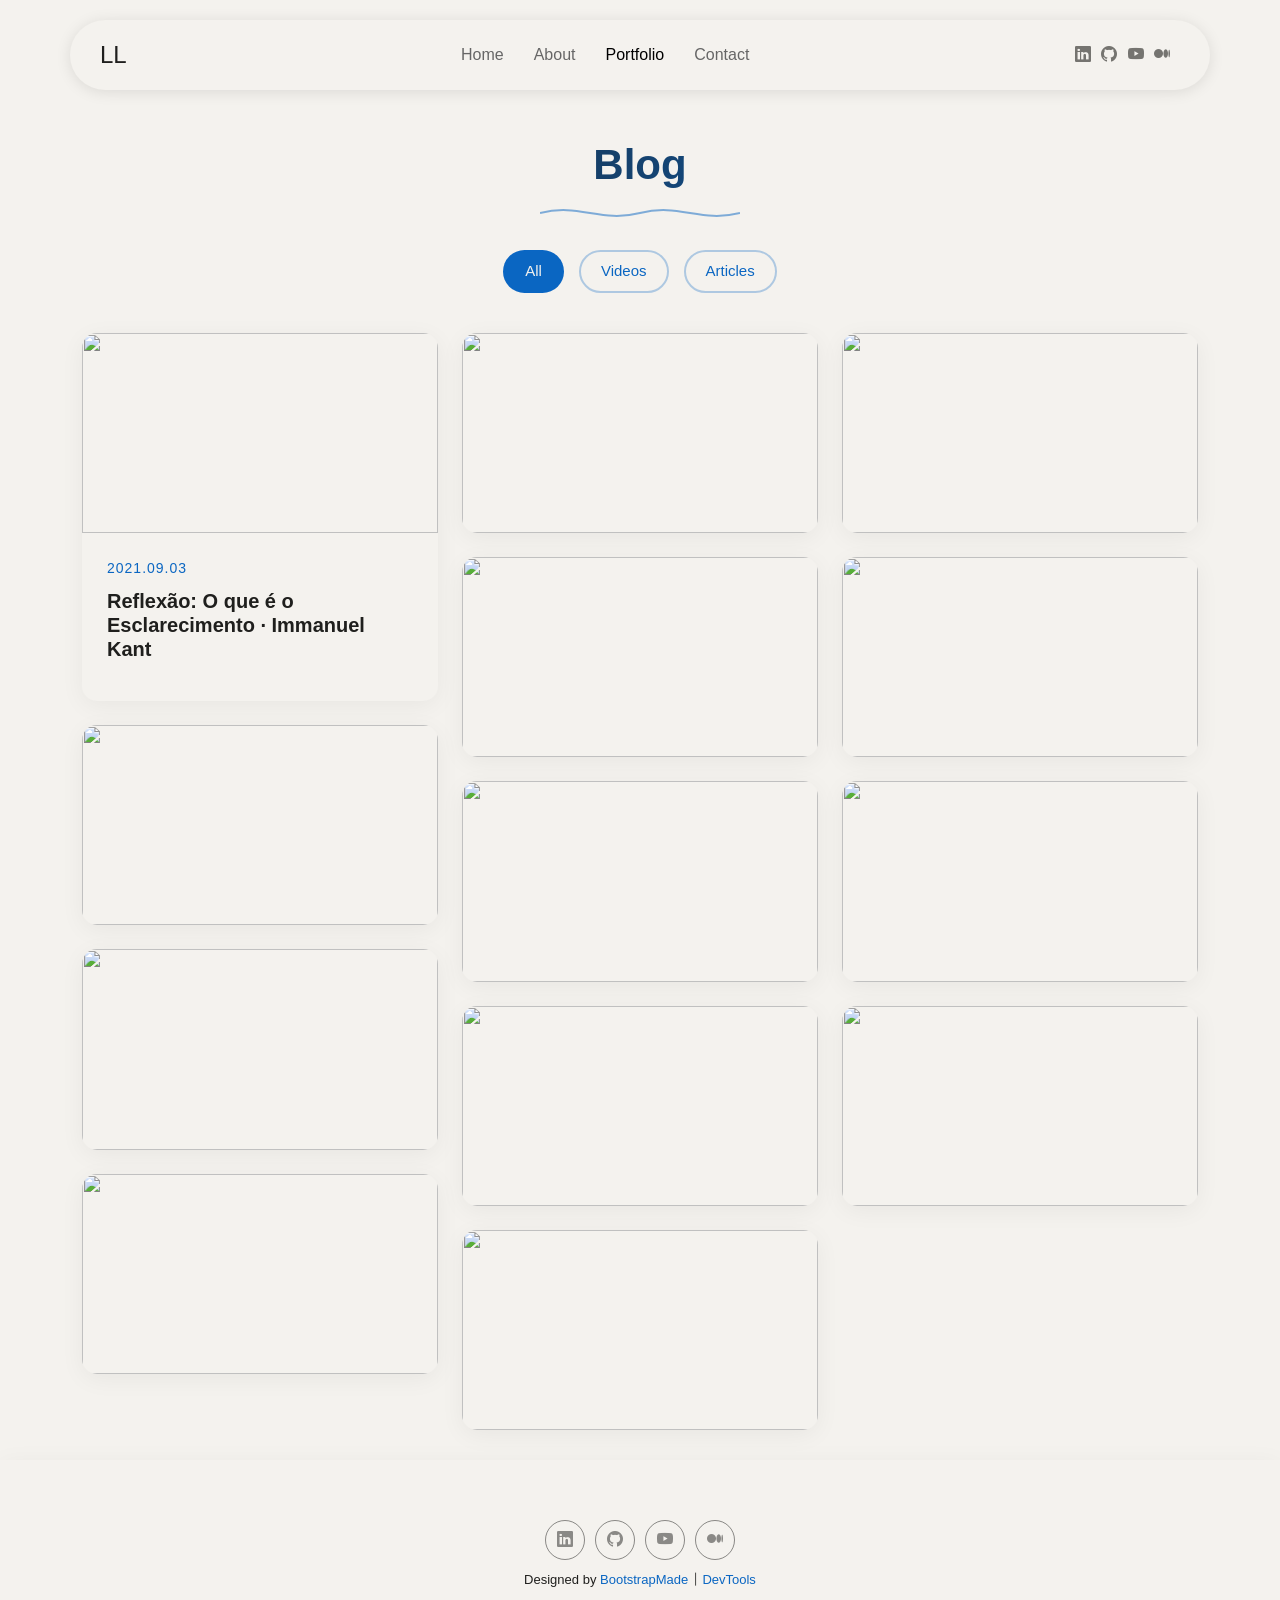
==== commit 8f0506f3: "att" ====
--- a/blog.html
+++ b/blog.html
@@ -4,7 +4,7 @@
 <head>
     <meta charset="utf-8">
     <meta content="width=device-width, initial-scale=1.0" name="viewport">
-    <title>Blog | LucasLeal</title>
+    <title>Blog | Lucas</title>
     <meta name="description" content="">
     <meta name="keywords" content="">
 
--- a/assets/css/main.css
+++ b/assets/css/main.css
@@ -26,6 +26,7 @@
   --heading-color: #1f1f1d;
   /* Color for headings, subheadings and title throughout the website */
   --accent-color: #0A66C2;
+  --accent-color2:#F4F2EE;
   /* Accent color that represents your brand on the website. It's used for buttons, links, and other elements that need to stand out */
   --surface-color: #fcfeff;
   /* The surface color is used as a background of boxed elements within sections, such as cards, icon boxes, or other elements that require a visual separation from the global background. */
@@ -164,7 +165,7 @@
 }
 
 .header .header-container {
-  background: var(--surface-color);
+  background: var(--accent-color2);
   border-radius: 50px;
   padding: 5px 25px;
   box-shadow: 0px 2px 15px rgba(0, 0, 0, 0.1);
@@ -1188,7 +1189,7 @@
 }
 
 .portfolio .portfolio-card {
-  background-color: var(--surface-color);
+  background-color: var(--accent-color2);
   border-radius: 15px;
   overflow: hidden;
   box-shadow: 0 5px 25px rgba(0, 0, 0, 0.05);
@@ -1841,7 +1842,7 @@
 
 .service-details .content .features .feature-box {
   padding: 20px;
-  background: var(--surface-color);
+  background: var(--accent-color2);
   border-radius: 10px;
   box-shadow: 0 0 20px rgba(0, 0, 0, 0.05);
   height: 100%;
@@ -1865,7 +1866,7 @@
 }
 
 .service-details .service-info {
-  background: var(--surface-color);
+  background: var(--accent-color2);
   padding: 30px;
   border-radius: 10px;
   box-shadow: 0 0 20px rgba(0, 0, 0, 0.05);
@@ -1905,7 +1906,7 @@
 }
 
 .service-details .related-services {
-  background: var(--surface-color);
+  background: var(--accent-color2);
   padding: 30px;
   border-radius: 10px;
   box-shadow: 0 0 20px rgba(0, 0, 0, 0.05);
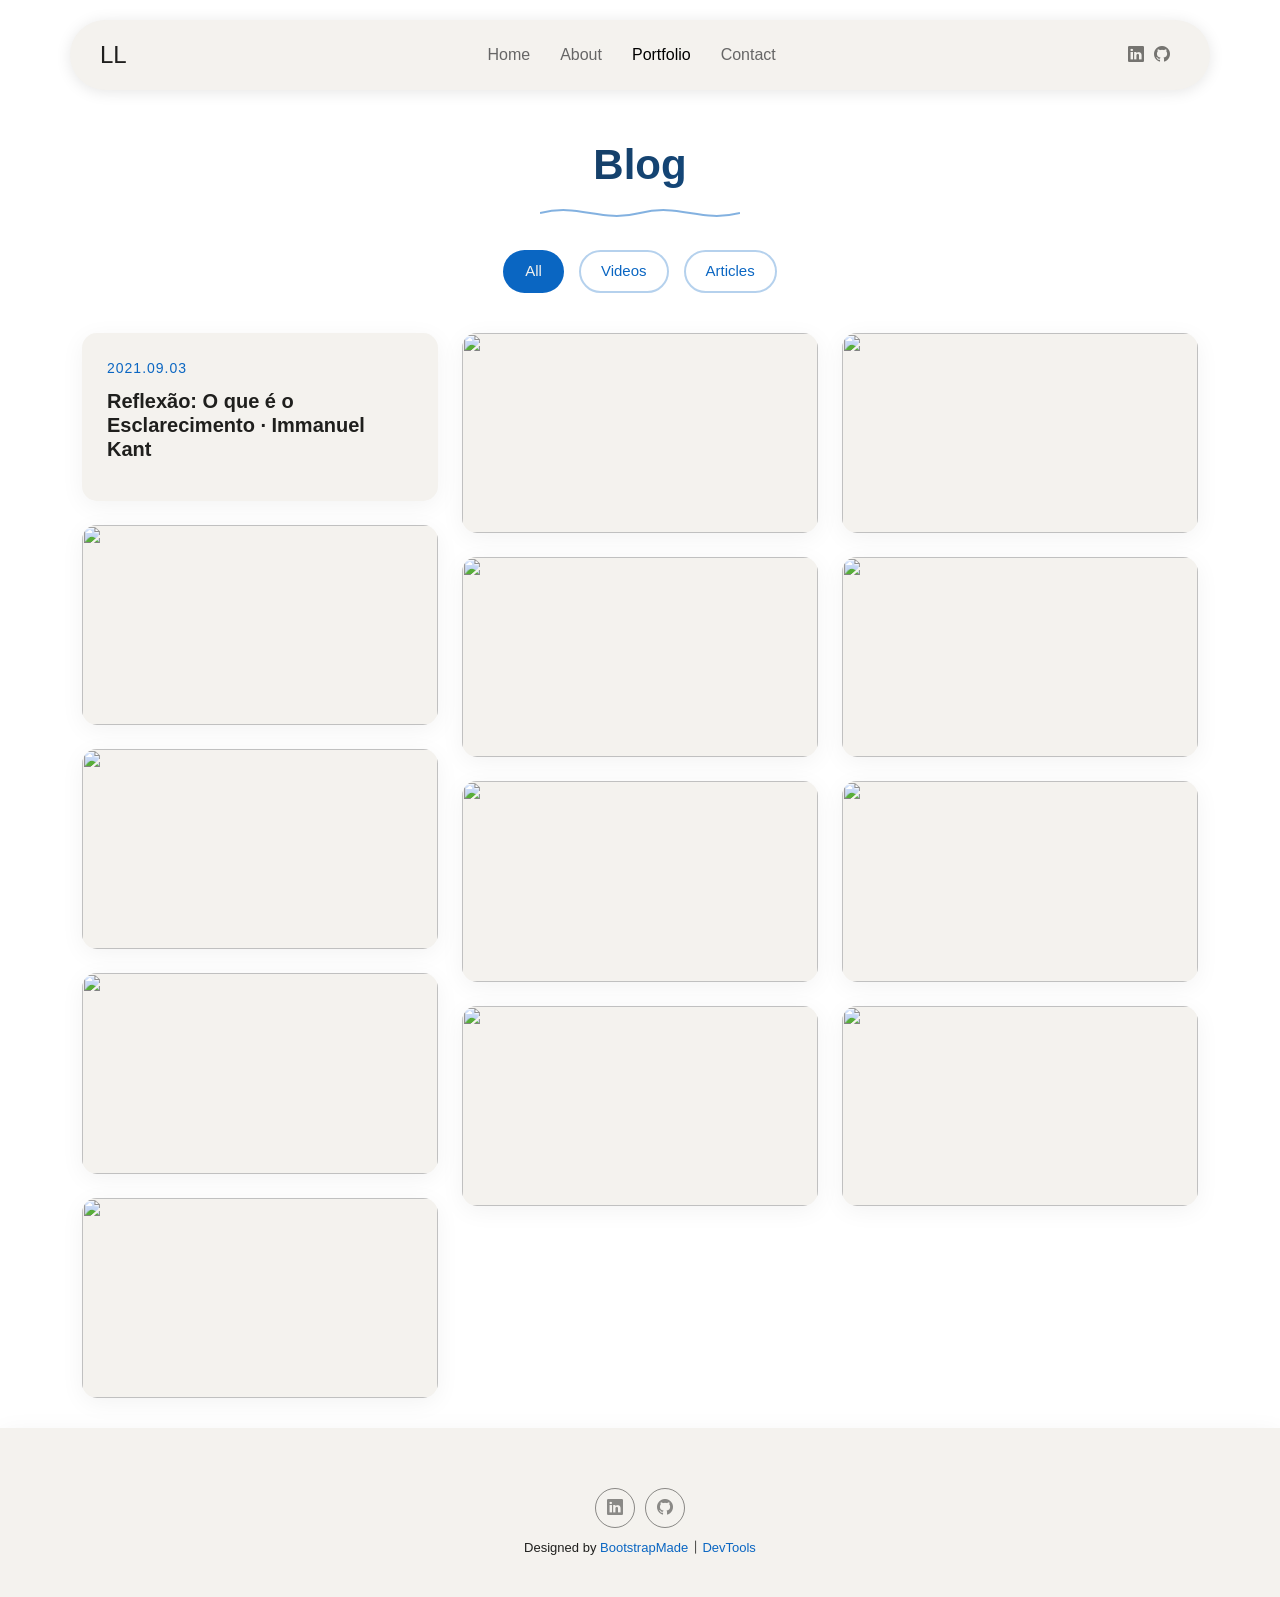
==== commit e4fb0777: "wip" ====
--- a/blog.html
+++ b/blog.html
@@ -32,7 +32,7 @@
 
 <body class="index-page">
 
-    <header id="header" class="header d-flex align-items-center sticky-top">
+    <header id="header" class="header d-flex align-items-center sticky-top light-background">
         <div
             class="header-container container-fluid container-xl position-relative d-flex align-items-center justify-content-between">
 
@@ -55,20 +55,17 @@
             </nav>
 
             <div class="header-social-links">
-                <a href="https://linkedin.com/in/lucasoal" class="linkedin" target="_blank"><i
-                        class="bi bi-linkedin"></i></a>
+                <a href="https://linkedin.com/in/lucasoal" class="linkedin" target="_blank"><i class="bi bi-linkedin"></i></a>
                 <a href="https://github.com/lucasoal" class="github" target="_blank"><i class="bi bi-github"></i></a>
-                <a href="https://youtube.com/@lucas-oal" class="youtube" target="_blank"><i
-                        class="bi bi-youtube"></i></a>
-                <a href="https://lucasoal.medium.com/" class="medium" target="_blank"><i class="bi bi-medium"></i></a>
-            </div>
+            </div>
+
 
         </div>
     </header>
 
     <main class="main">
 
-        <section id="portfolio" class="portfolio section">
+        <section id="portfolio" class="portfolio section light-background">
 
             <!-- Section Title -->
             <div class="container section-title" data-aos="fade-up">
@@ -98,10 +95,6 @@
                         <div class="col-lg-4 col-md-6 portfolio-item isotope-item filter-vid filter-art">
                             <div class="portfolio-card">
                                 <a target="_blank" href="content/blog/20210903.html">
-                                    <div class="portfolio-image">
-                                        <img src="https://encrypted-tbn0.gstatic.com/images?q=tbn:ANd9GcQqfZL1iNmmr-JO8pxd-GyeFeb7_mBfOXdqnLMTwGl5LSW4ZYGEUQ-g-eK-"
-                                            class="img-fluid" alt="" loading="lazy">
-                                    </div>
                                     <div class="portfolio-content">
                                         <span class="category">2021.09.03</span>
                                         <h3>Reflexão: O que é o Esclarecimento · Immanuel Kant</h3>
@@ -255,8 +248,6 @@
             <div class="social-links d-flex justify-content-center">
                 <a href="https://linkedin.com/in/lucasoal" target="_blank"><i class="bi bi-linkedin"></i></a>
                 <a href="https://github.com/lucasoal" target="_blank"><i class="bi bi-github"></i></a>
-                <a href="https://youtube.com/@lucas-oal" target="_blank"><i class="bi bi-youtube"></i></a>
-                <a href="https://lucasoal.medium.com/" target="_blank"><i class="bi bi-medium"></i></a>
             </div>
             <div class="credits">
                 <!-- All the links in the footer should remain intact. -->
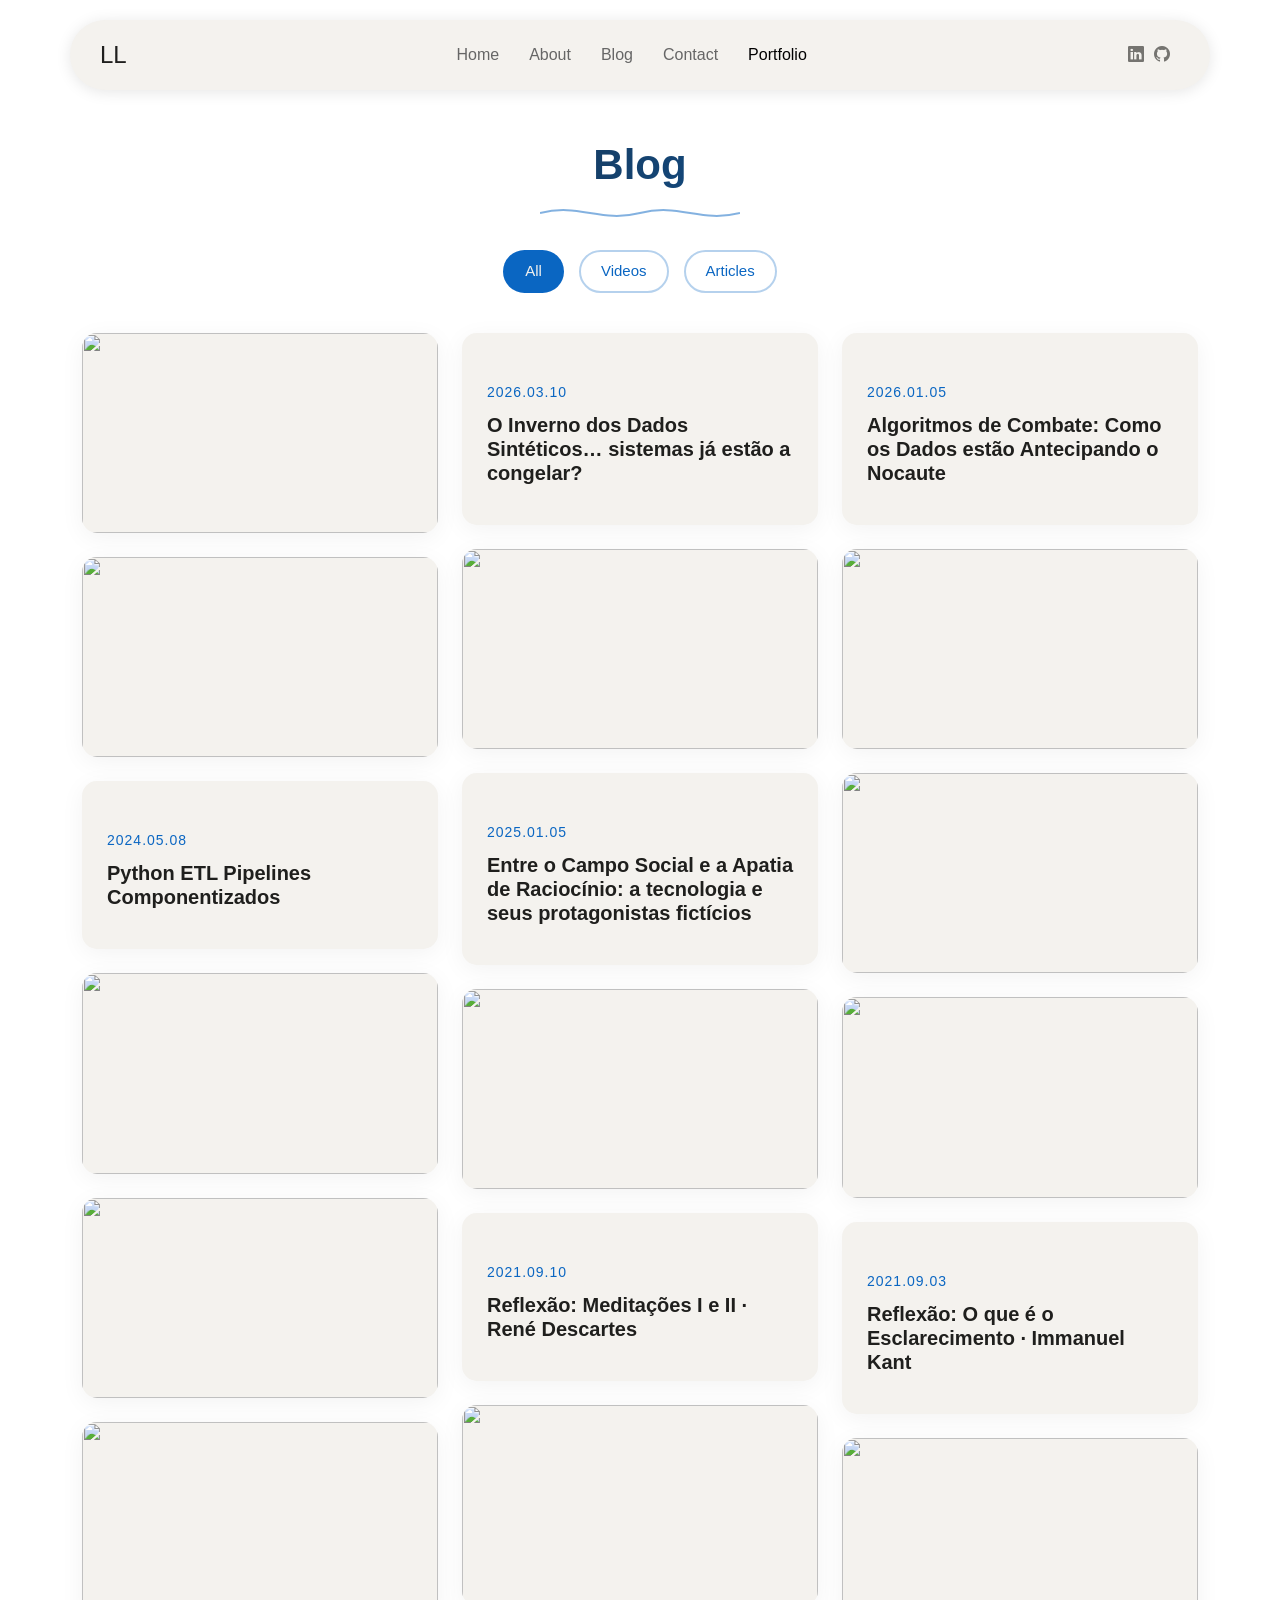
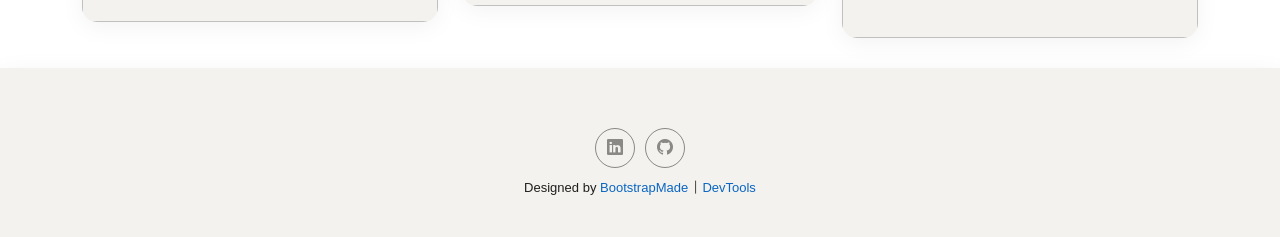
==== commit 93efed48: "att blog" ====
--- a/blog.html
+++ b/blog.html
@@ -44,18 +44,18 @@
 
             <nav id="navmenu" class="navmenu">
                 <ul>
-                    <li><a href="index.html">Home</a></li>
+                    <li><a href="index.html" class="active">Home</a></li>
                     <li><a href="index.html#about">About</a></li>
+                    <li><a href="blog.html">Blog</a></li>
+                    <li><a href="index.html#contact">Contact</a></li>
                     <li><a href="index.html#portfolio">Portfolio</a></li>
-                    <!-- <li><a href="index.html#services">Services</a></li> -->
-                    <!-- <li><a href="resume.html" class="active">Resume</a></li> -->
-                    <li><a href="index.html#contact">Contact</a></li>
                 </ul>
                 <i class="mobile-nav-toggle d-xl-none bi bi-list"></i>
             </nav>
 
             <div class="header-social-links">
-                <a href="https://linkedin.com/in/lucasoal" class="linkedin" target="_blank"><i class="bi bi-linkedin"></i></a>
+                <a href="https://linkedin.com/in/lucasoal" class="linkedin" target="_blank"><i
+                        class="bi bi-linkedin"></i></a>
                 <a href="https://github.com/lucasoal" class="github" target="_blank"><i class="bi bi-github"></i></a>
             </div>
 
@@ -92,111 +92,179 @@
 
                     <div class="row g-4 isotope-container" data-aos="fade-up" data-aos-delay="300">
 
-                        <div class="col-lg-4 col-md-6 portfolio-item isotope-item filter-vid filter-art">
-                            <div class="portfolio-card">
+                        <div class="col-lg-4 col-md-6 portfolio-item isotope-item filter-vid filter-vid">
+                            <div class="portfolio-card">
+                                <a target="_blank" href="https://youtube.com/watch?v=o0PtoeNzi6Y">
+                                    <div class="portfolio-image">
+                                        <img src="https://img.youtube.com/vi/o0PtoeNzi6Y/maxresdefault.jpg"
+                                            class="img-fluid" alt="" loading="lazy">
+                                    </div>
+                                </a>
+                            </div>
+                        </div>
+
+                        <div class="col-lg-4 col-md-6 portfolio-item isotope-item filter-art ">
+                            <div class="portfolio-card">
+                                <img src="https://images.wallpaperscraft.com/image/single/pen_text_letter_174135_3840x2160.jpg"
+                                    class="img-fluid" alt="" loading="lazy">
+                                <a target="_blank" href="#">
+                                    <div class="portfolio-content">
+                                        <span class="category">2026.03.10</span>
+                                        <h3>O Inverno dos Dados Sintéticos… sistemas já estão a congelar?</h3>
+                                    </div>
+                                </a>
+                            </div>
+                        </div>
+
+                        <div class="col-lg-4 col-md-6 portfolio-item isotope-item filter-art ">
+                            <div class="portfolio-card">
+                                <img src="https://images.wallpaperscraft.com/image/single/pen_text_letter_174135_3840x2160.jpg"
+                                    class="img-fluid" alt="" loading="lazy">
+                                <a target="_blank" href="#">
+                                    <div class="portfolio-content">
+                                        <span class="category">2026.01.05</span>
+                                        <h3>Algoritmos de Combate: Como os Dados estão Antecipando o Nocaute</h3>
+                                    </div>
+                                </a>
+                            </div>
+                        </div>
+
+                        <div class="col-lg-4 col-md-6 portfolio-item isotope-item filter-vid filter-vid">
+                            <div class="portfolio-card">
+                                <a target="_blank" href="https://youtube.com/watch?v=UHiqBANw3MU">
+                                    <div class="portfolio-image">
+                                        <img src="https://img.youtube.com/vi/UHiqBANw3MU/maxresdefault.jpg"
+                                            class="img-fluid" alt="" loading="lazy">
+                                    </div>
+                                </a>
+                            </div>
+                        </div>
+
+                        <div class="col-lg-4 col-md-6 portfolio-item isotope-item filter-vid filter-vid">
+                            <div class="portfolio-card">
+                                <a target="_blank" href="https://youtube.com/watch?v=PtdKXMwFg2c">
+                                    <div class="portfolio-image">
+                                        <img src="https://img.youtube.com/vi/PtdKXMwFg2c/maxresdefault.jpg"
+                                            class="img-fluid" alt="" loading="lazy">
+                                    </div>
+                                </a>
+                            </div>
+                        </div>
+
+                        <div class="col-lg-4 col-md-6 portfolio-item isotope-item filter-vid filter-vid">
+                            <div class="portfolio-card">
+                                <a target="_blank" href="https://youtube.com/watch?v=E7MuDGmdPfQ">
+                                    <div class="portfolio-image">
+                                        <img src="https://img.youtube.com/vi/E7MuDGmdPfQ/maxresdefault.jpg"
+                                            class="img-fluid" alt="" loading="lazy">
+                                    </div>
+                                </a>
+                            </div>
+                        </div>
+
+                        <div class="col-lg-4 col-md-6 portfolio-item isotope-item filter-art ">
+                            <div class="portfolio-card">
+                                <img src="https://images.wallpaperscraft.com/image/single/pen_text_letter_174135_3840x2160.jpg"
+                                    class="img-fluid" alt="" loading="lazy">
+                                <a target="_blank" href="#">
+                                    <div class="portfolio-content">
+                                        <span class="category">2025.01.05</span>
+                                        <h3>Entre o Campo Social e a Apatia de Raciocínio: a tecnologia e seus
+                                            protagonistas fictícios</h3>
+                                    </div>
+                                </a>
+                            </div>
+                        </div>
+
+                        <div class="col-lg-4 col-md-6 portfolio-item isotope-item filter-vid">
+                            <div class="portfolio-card">
+                                <a target="_blank" href="https://www.youtube.com/watch?v=v-wvgvImLEM">
+                                    <div class="portfolio-image">
+                                        <img src="https://img.youtube.com/vi/v-wvgvImLEM/maxresdefault.jpg"
+                                            class="img-fluid" alt="" loading="lazy">
+                                    </div>
+                                </a>
+                            </div>
+                        </div>
+
+                        <div class="col-lg-4 col-md-6 portfolio-item isotope-item filter-art ">
+                            <div class="portfolio-card">
+                                <img src="https://images.wallpaperscraft.com/image/single/pen_text_letter_174135_3840x2160.jpg"
+                                    class="img-fluid" alt="" loading="lazy">
+                                <a target="_blank" href="#">
+                                    <div class="portfolio-content">
+                                        <span class="category">2024.05.08</span>
+                                        <h3>Python ETL Pipelines Componentizados</h3>
+                                    </div>
+                                </a>
+                            </div>
+                        </div>
+
+                        <div class="col-lg-4 col-md-6 portfolio-item isotope-item filter-vid">
+                            <div class="portfolio-card">
+                                <a target="_blank" href="https://www.youtube.com/watch?v=ZxhF2IJcoic">
+                                    <div class="portfolio-image">
+                                        <img src="https://img.youtube.com/vi/ZxhF2IJcoic/maxresdefault.jpg"
+                                            class="img-fluid" alt="" loading="lazy">
+                                    </div>
+                                </a>
+                            </div>
+                        </div>
+
+                        <div class="col-lg-4 col-md-6 portfolio-item isotope-item filter-vid">
+                            <div class="portfolio-card">
+                                <a target="_blank" href="https://www.youtube.com/watch?v=_PSj1qLiiYw">
+                                    <div class="portfolio-image">
+                                        <img src="https://img.youtube.com/vi/_PSj1qLiiYw/maxresdefault.jpg"
+                                            class="img-fluid" alt="" loading="lazy">
+                                    </div>
+                                </a>
+                            </div>
+                        </div>
+
+                        <div class="col-lg-4 col-md-6 portfolio-item isotope-item filter-vid">
+                            <div class="portfolio-card">
+                                <a target="_blank" href="https://www.youtube.com/watch?v=UJZzpGr04xU">
+                                    <div class="portfolio-image">
+                                        <img src="https://img.youtube.com/vi/UJZzpGr04xU/maxresdefault.jpg"
+                                            class="img-fluid" alt="" loading="lazy">
+                                    </div>
+                                </a>
+                            </div>
+                        </div>
+
+                        <div class="col-lg-4 col-md-6 portfolio-item isotope-item filter-vid">
+                            <div class="portfolio-card">
+                                <a target="_blank" href="https://www.youtube.com/watch?v=zUuKocvuwJo">
+                                    <div class="portfolio-image">
+                                        <img src="https://img.youtube.com/vi/zUuKocvuwJo/maxresdefault.jpg"
+                                            class="img-fluid" alt="" loading="lazy">
+                                    </div>
+                                </a>
+                            </div>
+                        </div>
+
+                        <div class="col-lg-4 col-md-6 portfolio-item isotope-item filter-art">
+                            <div class="portfolio-card">
+                                <img src="https://images.wallpaperscraft.com/image/single/pen_text_letter_174135_3840x2160.jpg"
+                                    class="img-fluid" alt="" loading="lazy">
+                                <a target="_blank" href="content/blog/20210910.html">
+                                    <div class="portfolio-content">
+                                        <span class="category">2021.09.10</span>
+                                        <h3>Reflexão: Meditações I e II · René Descartes</h3>
+                                    </div>
+                                </a>
+                            </div>
+                        </div>
+
+                        <div class="col-lg-4 col-md-6 portfolio-item isotope-item filter-art">
+                            <div class="portfolio-card">
+                                <img src="https://images.wallpaperscraft.com/image/single/pen_text_letter_174135_3840x2160.jpg"
+                                    class="img-fluid" alt="" loading="lazy">
                                 <a target="_blank" href="content/blog/20210903.html">
                                     <div class="portfolio-content">
                                         <span class="category">2021.09.03</span>
                                         <h3>Reflexão: O que é o Esclarecimento · Immanuel Kant</h3>
-                                    </div>
-                                </a>
-                            </div>
-                        </div>
-
-                        <div class="col-lg-4 col-md-6 portfolio-item isotope-item filter-vid filter-vid">
-                            <div class="portfolio-card">
-                                <a target="_blank" href="https://youtube.com/watch?v=o0PtoeNzi6Y">
-                                    <div class="portfolio-image">
-                                        <img src="https://img.youtube.com/vi/o0PtoeNzi6Y/maxresdefault.jpg"
-                                            class="img-fluid" alt="" loading="lazy">
-                                    </div>
-                                </a>
-                            </div>
-                        </div>
-
-                        <div class="col-lg-4 col-md-6 portfolio-item isotope-item filter-vid filter-vid">
-                            <div class="portfolio-card">
-                                <a target="_blank" href="https://youtube.com/watch?v=UHiqBANw3MU">
-                                    <div class="portfolio-image">
-                                        <img src="https://img.youtube.com/vi/UHiqBANw3MU/maxresdefault.jpg"
-                                            class="img-fluid" alt="" loading="lazy">
-                                    </div>
-                                </a>
-                            </div>
-                        </div>
-
-                        <div class="col-lg-4 col-md-6 portfolio-item isotope-item filter-vid filter-vid">
-                            <div class="portfolio-card">
-                                <a target="_blank" href="https://youtube.com/watch?v=PtdKXMwFg2c">
-                                    <div class="portfolio-image">
-                                        <img src="https://img.youtube.com/vi/PtdKXMwFg2c/maxresdefault.jpg"
-                                            class="img-fluid" alt="" loading="lazy">
-                                    </div>
-                                </a>
-                            </div>
-                        </div>
-
-                        <div class="col-lg-4 col-md-6 portfolio-item isotope-item filter-vid filter-vid">
-                            <div class="portfolio-card">
-                                <a target="_blank" href="https://youtube.com/watch?v=E7MuDGmdPfQ">
-                                    <div class="portfolio-image">
-                                        <img src="https://img.youtube.com/vi/E7MuDGmdPfQ/maxresdefault.jpg"
-                                            class="img-fluid" alt="" loading="lazy">
-                                    </div>
-                                </a>
-                            </div>
-                        </div>
-
-                        <div class="col-lg-4 col-md-6 portfolio-item isotope-item filter-vid">
-                            <div class="portfolio-card">
-                                <a target="_blank" href="https://www.youtube.com/watch?v=v-wvgvImLEM">
-                                    <div class="portfolio-image">
-                                        <img src="https://img.youtube.com/vi/v-wvgvImLEM/maxresdefault.jpg"
-                                            class="img-fluid" alt="" loading="lazy">
-                                    </div>
-                                </a>
-                            </div>
-                        </div>
-
-                        <div class="col-lg-4 col-md-6 portfolio-item isotope-item filter-vid">
-                            <div class="portfolio-card">
-                                <a target="_blank" href="https://www.youtube.com/watch?v=ZxhF2IJcoic">
-                                    <div class="portfolio-image">
-                                        <img src="https://img.youtube.com/vi/ZxhF2IJcoic/maxresdefault.jpg"
-                                            class="img-fluid" alt="" loading="lazy">
-                                    </div>
-                                </a>
-                            </div>
-                        </div>
-
-                        <div class="col-lg-4 col-md-6 portfolio-item isotope-item filter-vid">
-                            <div class="portfolio-card">
-                                <a target="_blank" href="https://www.youtube.com/watch?v=_PSj1qLiiYw">
-                                    <div class="portfolio-image">
-                                        <img src="https://img.youtube.com/vi/_PSj1qLiiYw/maxresdefault.jpg"
-                                            class="img-fluid" alt="" loading="lazy">
-                                    </div>
-                                </a>
-                            </div>
-                        </div>
-
-                        <div class="col-lg-4 col-md-6 portfolio-item isotope-item filter-vid">
-                            <div class="portfolio-card">
-                                <a target="_blank" href="https://www.youtube.com/watch?v=UJZzpGr04xU">
-                                    <div class="portfolio-image">
-                                        <img src="https://img.youtube.com/vi/UJZzpGr04xU/maxresdefault.jpg"
-                                            class="img-fluid" alt="" loading="lazy">
-                                    </div>
-                                </a>
-                            </div>
-                        </div>
-
-                        <div class="col-lg-4 col-md-6 portfolio-item isotope-item filter-vid">
-                            <div class="portfolio-card">
-                                <a target="_blank" href="https://www.youtube.com/watch?v=zUuKocvuwJo">
-                                    <div class="portfolio-image">
-                                        <img src="https://img.youtube.com/vi/zUuKocvuwJo/maxresdefault.jpg"
-                                            class="img-fluid" alt="" loading="lazy">
                                     </div>
                                 </a>
                             </div>
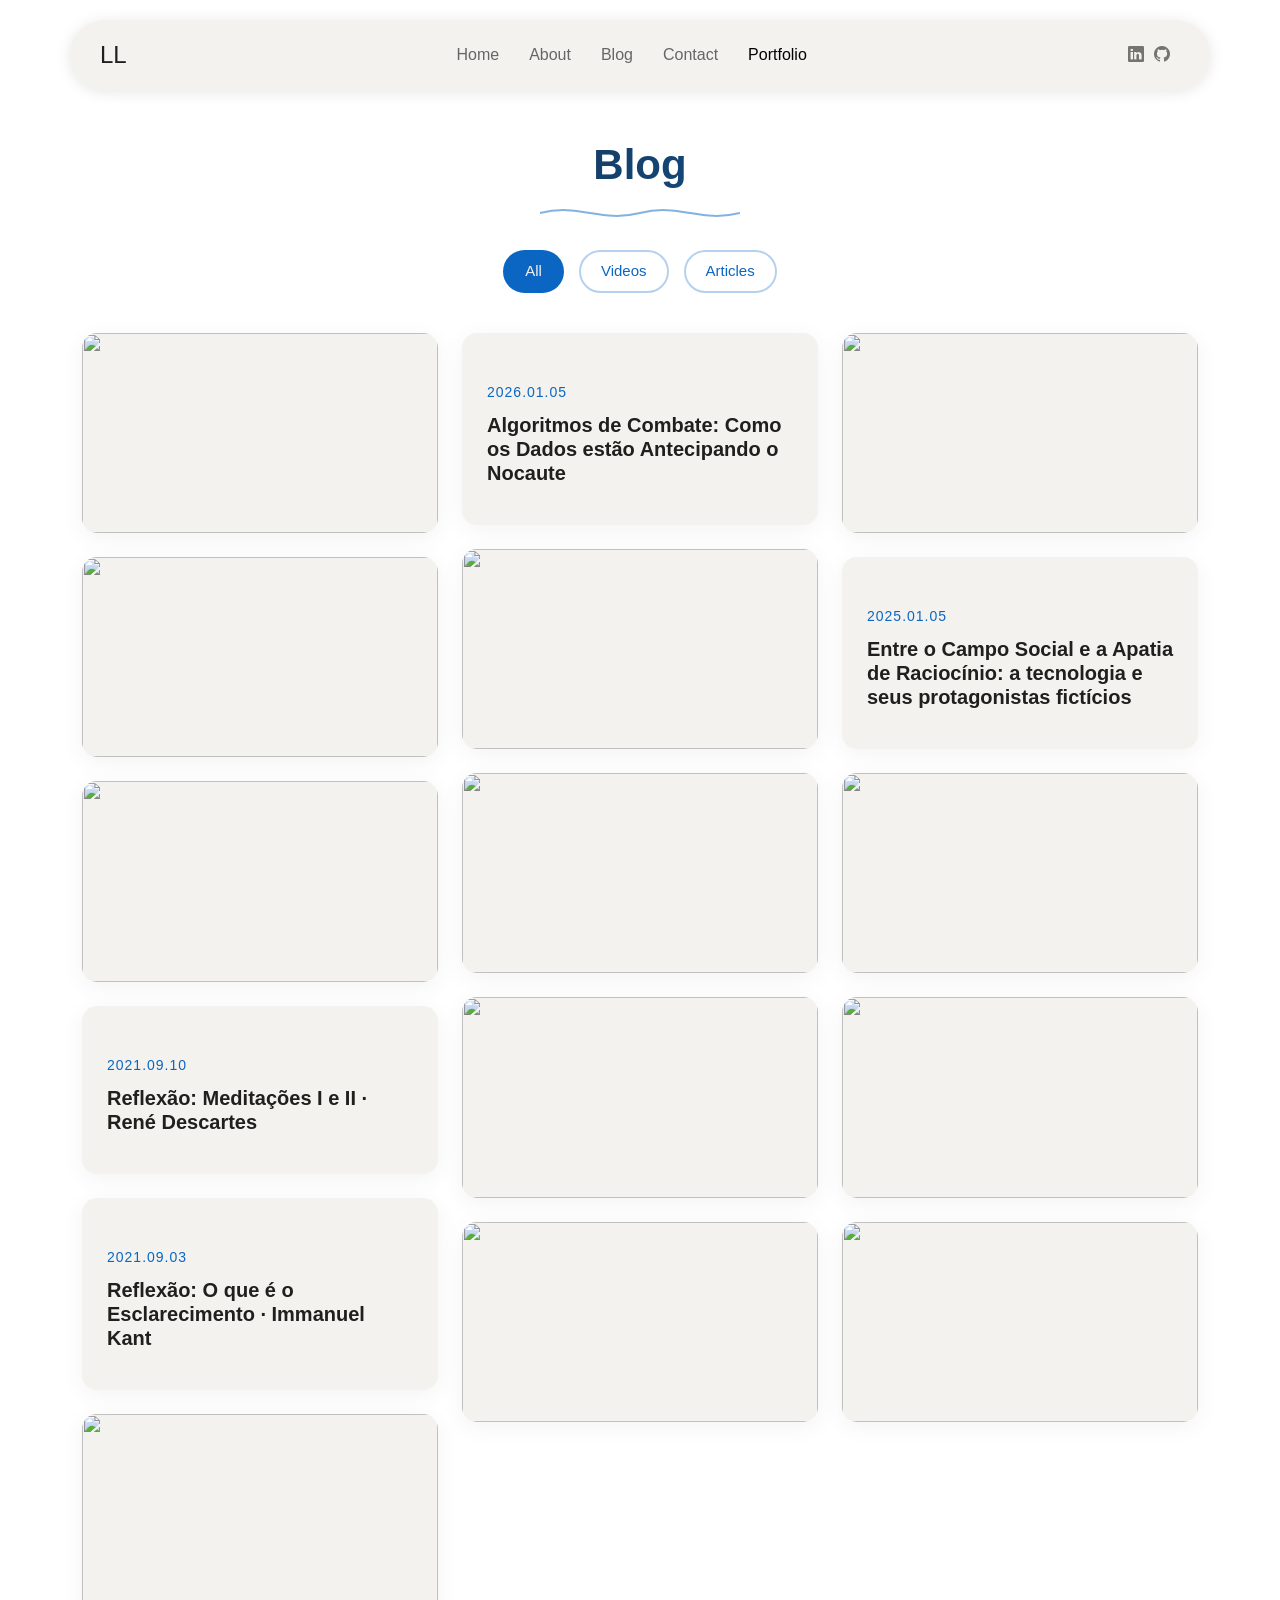
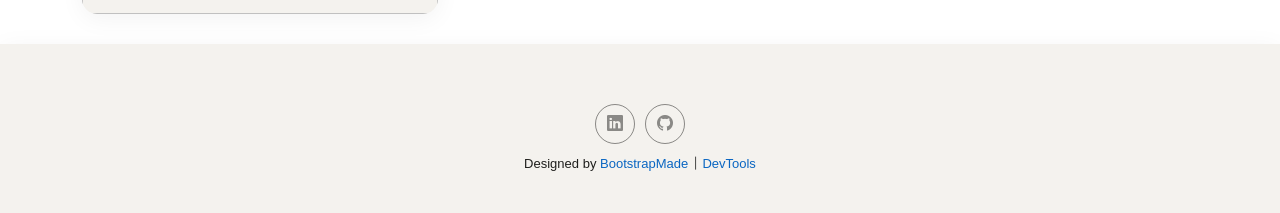
==== commit b89526c9: "novos artigos" ====
--- a/blog.html
+++ b/blog.html
@@ -103,7 +103,7 @@
                             </div>
                         </div>
 
-                        <div class="col-lg-4 col-md-6 portfolio-item isotope-item filter-art ">
+                        <!-- <div class="col-lg-4 col-md-6 portfolio-item isotope-item filter-art ">
                             <div class="portfolio-card">
                                 <img src="https://images.wallpaperscraft.com/image/single/pen_text_letter_174135_3840x2160.jpg"
                                     class="img-fluid" alt="" loading="lazy">
@@ -114,13 +114,13 @@
                                     </div>
                                 </a>
                             </div>
-                        </div>
+                        </div> -->
 
                         <div class="col-lg-4 col-md-6 portfolio-item isotope-item filter-art ">
                             <div class="portfolio-card">
                                 <img src="https://images.wallpaperscraft.com/image/single/pen_text_letter_174135_3840x2160.jpg"
                                     class="img-fluid" alt="" loading="lazy">
-                                <a target="_blank" href="#">
+                                <a target="_blank" href="content/blog/20260105.html">
                                     <div class="portfolio-content">
                                         <span class="category">2026.01.05</span>
                                         <h3>Algoritmos de Combate: Como os Dados estão Antecipando o Nocaute</h3>
@@ -166,7 +166,7 @@
                             <div class="portfolio-card">
                                 <img src="https://images.wallpaperscraft.com/image/single/pen_text_letter_174135_3840x2160.jpg"
                                     class="img-fluid" alt="" loading="lazy">
-                                <a target="_blank" href="#">
+                                <a target="_blank" href="content/blog/20250105.html">
                                     <div class="portfolio-content">
                                         <span class="category">2025.01.05</span>
                                         <h3>Entre o Campo Social e a Apatia de Raciocínio: a tecnologia e seus
@@ -187,7 +187,7 @@
                             </div>
                         </div>
 
-                        <div class="col-lg-4 col-md-6 portfolio-item isotope-item filter-art ">
+                        <!-- <div class="col-lg-4 col-md-6 portfolio-item isotope-item filter-art ">
                             <div class="portfolio-card">
                                 <img src="https://images.wallpaperscraft.com/image/single/pen_text_letter_174135_3840x2160.jpg"
                                     class="img-fluid" alt="" loading="lazy">
@@ -198,7 +198,7 @@
                                     </div>
                                 </a>
                             </div>
-                        </div>
+                        </div> -->
 
                         <div class="col-lg-4 col-md-6 portfolio-item isotope-item filter-vid">
                             <div class="portfolio-card">
